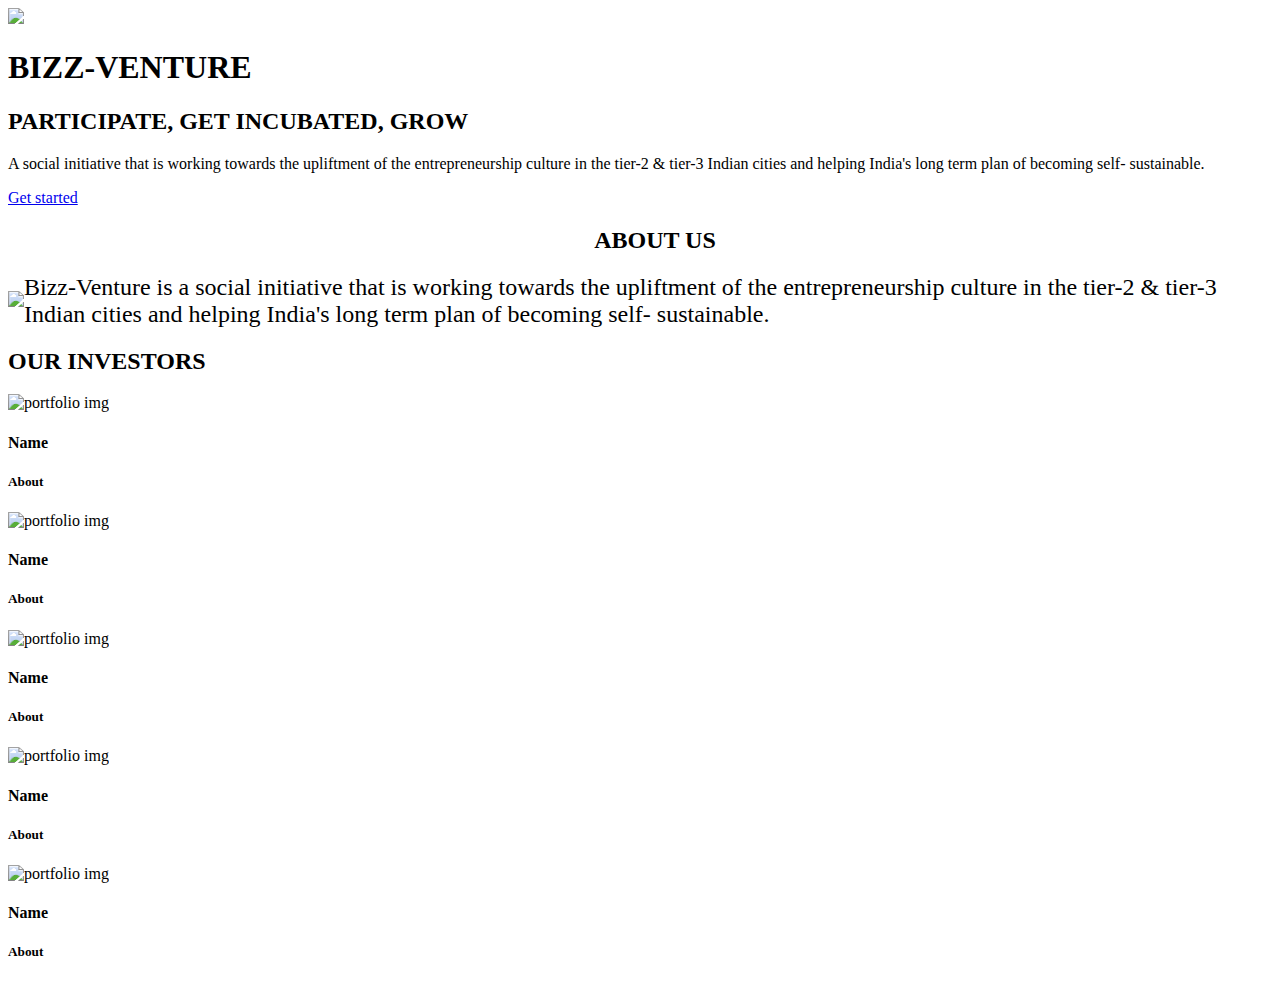
==== index.html @ ac2a4f0b "Partners" ====
<!DOCTYPE html>
<html lang="en">
	<head>
		<meta charset="utf-8">

		<title>Bizz-Venture Home</title>
		<meta name="keywords" content="">
		<meta name="description" content="">
        <meta name="author" content="templatemo">
        <!-- 
        Lavish HTML CSS Template
        https://templatemo.com/tm-458-lavish
        -->
        
		<meta http-equiv="X-UA-Compatible" content="IE=Edge">
		<meta http-equiv="Content-Type" content="text/html; charset=UTF-8" />
		<meta name="viewport" content="width=device-width, initial-scale=1">

		<!-- animate -->
		<link rel="stylesheet" href="css/animate.min.css">
		<!-- bootstrap -->
		<link rel="stylesheet" href="css/bootstrap.min.css">
		<!-- font-awesome -->
		<link rel="stylesheet" href="css/font-awesome.min.css">
		<!-- google font -->
		<link href='http://fonts.googleapis.com/css?family=Raleway:400,300,700,800' rel='stylesheet' type='text/css'>
		<!-- fullpage -->
		<link rel="stylesheet" href="css/jquery.fullPage.css">
		<!-- custom -->
		<link rel="stylesheet" href="css/templatemo-style.css">

	</head>
	<body>

	<div id="fullpage">

		<!-- start home -->
		<div id="home" class="section">
			<div class="container">
				<div class="row">
					<div class="col-md-2"></div>
					<div class="col-md-8 wow fadeIn" data-wow-delay="0.9s">
						<img src="images/logo.png" height="300px" width="auto">
						<!-- <h3>Simple and Elegant</h3> -->
						<h1>BIZZ-VENTURE</h1>
						<h2 class="rotate">PARTICIPATE, GET INCUBATED, GROW</h2>
						<p >A social initiative that is working towards the upliftment of the entrepreneurship culture in the tier-2 & tier-3 Indian cities and helping India's long term plan of becoming self- sustainable.</p>
						<a href="#work" class="btn btn-default smoothScroll wow fadeInUp" data-wow-delay="1s">Get started</a>
					</div>
					<div class="col-md-2"></div>
				</div>
			</div>
		</div>
		<!-- end home -->

		<!-- start work -->
		<div id="work" class="section">
			<div class="container">
				<div class="row" style="margin: auto; display: flex; justify-content: center; width: 50%;">
					<div id="" class=" bulb_glow wow bounce" style="padding-top: 10px;">
						<i class="fa fa-lightbulb-o" aria-hidden="true"></i>
					</div>
					<div class="wow bounce " style="padding-left: 30px">
						<h2>ABOUT US</h2>
					</div>
                </div>  
                
                <div class="row h-100" style="display: flex; align-items: center;">
                	<div class="col-sm-12 my-auto">
                		<img src="images/about-us.png" style="width: 25em;">
                	</div>
                	<div class="col-sm-12 my-auto" style="font-size: 1.5em;">
                		Bizz-Venture is a social initiative that is working towards the upliftment of the entrepreneurship culture in the tier-2 & tier-3 Indian cities and helping India's long term plan of becoming self- sustainable.
                	</div>
                <!-- 
					<div class="col-md-4 col-xs-11 wow fadeInUp" data-wow-delay="0.6s">
						<div class="media">
							<div class="media-object media-left">
								<i class="fa fa-laptop"></i>
							</div>
							<div class="media-body">
								<h3 class="media-heading">Responsive Mobile</h3>
								<p>Lavish CSS Template is designed by templatemo. Download, edit and use this layout.</p>
							</div>
						</div>
					</div>
                    
				 --></div>
			</div>
		</div>
		<!-- end work -->
		<!-- start about -->
		<!-- <div id="about" class="section">
			<div class="container">
				<div class="row">
					<div class="col-md-6 col-xs-11 wow fadeInLeft" data-wow-delay="0.9s">
						<h2>ABOUT LAVISH</h2>
						<h4>DESIGNER &AMP; DEVELOPER</h4>
						<p>Lorem ipsum dolor sit amet, consectetuer adipiscing elit, sed diam nonummy nibh euismod tincidunt ut laoreet. Dolore magna aliquam erat volutpat.</p>
						<p>Dolore magna aliquam erat volutpat. Lorem ipsum dolor sit amet, consectetuer adipiscing elit, sed diam nonummy nibh euismod tincidunt ut laoreet.</p>
					</div>
					<div class="col-md-6 col-xs-11 wow fadeInRight" data-wow-delay="0.9s">
						<span class="text-top">Web Design <small>95%</small></span>
							<div class="progress">
								<div class="progress-bar progress-bar-danger" role="progressbar" aria-valuenow="60" aria-valuemin="0" aria-valuemax="100" style="width: 95%;"></div>
							</div>
						<span>Mobile Apps <small>80%</small></span>
							<div class="progress">
								<div class="progress-bar progress-bar-danger" role="progressbar" aria-valuenow="80" aria-valuemin="0" aria-valuemax="100" style="width: 80%;"></div>
							</div>
						<span>SEO Stuffs <small>70%</small></span>
							<div class="progress">
								<div class="progress-bar progress-bar-danger" role="progressbar" aria-valuenow="60" aria-valuemin="0" aria-valuemax="100" style="width: 70%;"></div>
							</div>
						<span>HTLM5 &AMP; CSS3 <small>90%</small></span>
							<div class="progress">
								<div class="progress-bar progress-bar-danger" role="progressbar" aria-valuenow="60" aria-valuemin="0" aria-valuemax="100" style="width: 90%;"></div>
							</div>
					</div>
				</div>
			</div>
		</div> -->
		<!-- end about -->

		<!-- start portfolio -->
		<div id="portfolio" class="section">
		<div class="container">
			<div class="row">
				<div class="col-md-12">
					<h2 class="wow bounce">OUR INVESTORS</h2>
				</div>
				<div class="col-md-4 col-xs-6 wow fadeIn" data-wow-delay="0.6s">
					<div class="portfolio-thumb">
						<img src="images/portfolio-img1.jpg" class="img-responsive" alt="portfolio img">
							<div class="portfolio-overlay">
								<h4>Name</h4>
								<h5>About</h5>
							</div>
					</div>
				</div>
				<div class="col-md-4 col-xs-6 wow fadeIn" data-wow-delay="0.6s">
					<div class="portfolio-thumb">
						<img src="images/portfolio-img2.jpg" class="img-responsive" alt="portfolio img">
							<div class="portfolio-overlay">
								<h4>Name</h4>
								<h5>About</h5>
							</div>
					</div>
				</div>
				<div class="col-md-4 col-xs-6 wow fadeIn" data-wow-delay="0.6s">
					<div class="portfolio-thumb">
						<img src="images/portfolio-img3.jpg" class="img-responsive" alt="portfolio img">
							<div class="portfolio-overlay">
								<h4>Name</h4>
								<h5>About</h5>
							</div>
					</div>
				</div>
				<div class="col-md-6 col-xs-6 wow fadeIn" data-wow-delay="0.6s">
					<div class="portfolio-thumb">
						<img src="images/portfolio-img4.jpg" class="img-responsive" alt="portfolio img">
							<div class="portfolio-overlay">
								<h4>Name</h4>
								<h5>About</h5>
							</div>
					</div>
				</div>
				<div class="col-md-6 col-xs-6 wow fadeIn" data-wow-delay="0.6s">
					<div class="portfolio-thumb">
						<img src="images/portfolio-img5.jpg" class="img-responsive" alt="portfolio img">
							<div class="portfolio-overlay">
								<h4>Name</h4>
								<h5>About</h5>
							</div>
					</div>
				</div>
			</div>
		</div>
	</div>
	<!-- end portfolio -->

		<!-- start contact -->
		<!-- <div id="contact" class="section">
			<div class="container">
				<div class="row">
					<div class="col-lg-5 col-lg-offset-1 col-md-6 wow fadeInUp" data-wow-delay="0.6s">
						<address>
							<p class="contact-title">CONTACT ME</p>
							<p><i class="fa fa-phone"></i> 090-080-0760</p>
							<p><i class="fa fa-envelope-o"></i> info@company.com</p>
							<p><i class="fa fa-map-marker"></i> 120 Old Walking Street, GL 16060</p>
						</address>
					</div>
					<div class="col-lg-6 col-md-6 col-xs-10 wow fadeInUp" data-wow-delay="0.6s">
						<form role="form" method="post" action="#">
							<input name="name" type="text" class="form-control" id="name" placeholder="Your Name">
							<input name="email" type="email" class="form-control" id="email" placeholder="Your Email">
							<textarea name="message" rows="5" class="form-control" id="message" placeholder="Your Message"></textarea>
							<input name="send" type="submit" class="form-control" id="send" value="SEND ME">
						</form>
					</div>
					<div class="col-md-1 col-sm-1"></div>
				</div>
			</div>
		</div> -->
		<!-- end contact -->

		<!-- start footer -->
		<!-- <footer>
			<div class="container">
				<div class="row">
					<div class="col-md-12 wow fadeIn" data-wow-delay="0.9s">
						<p>Copyright &copy; 2018 Lavish Personal Profile 
                        
                        . Designed by <a rel="nofollow noopener" href="https://templatemo.com">templatemo</a></p>
						<hr>
						<ul class="social-icon">
							<li><a href="#" class="fa fa-facebook"></a></li>
							<li><a href="#" class="fa fa-twitter"></a></li>
							<li><a href="#" class="fa fa-instagram"></a></li>
						</ul>
					</div>
				</div>
			</div>
		</footer> -->
		<!-- end footer -->

	</div>

		<!-- jQuery -->
		<script src="js/jquery.js"></script>
		<!-- bootstrap -->
		<script src="js/bootstrap.min.js"></script>
		<!-- fullpage -->
		<script src="js/jquery.fullPage.js"></script>
		<!-- smoothScroll -->
		<script src="js/smoothscroll.js"></script>
		<!-- wow -->
		<script src="js/wow.min.js"></script>
		<!-- text rotater -->
		<script src="js/jquery.simple-text-rotator.js"></script>
		<!-- custom -->
		<script src="js/custom.js"></script>

	</body>
</html>
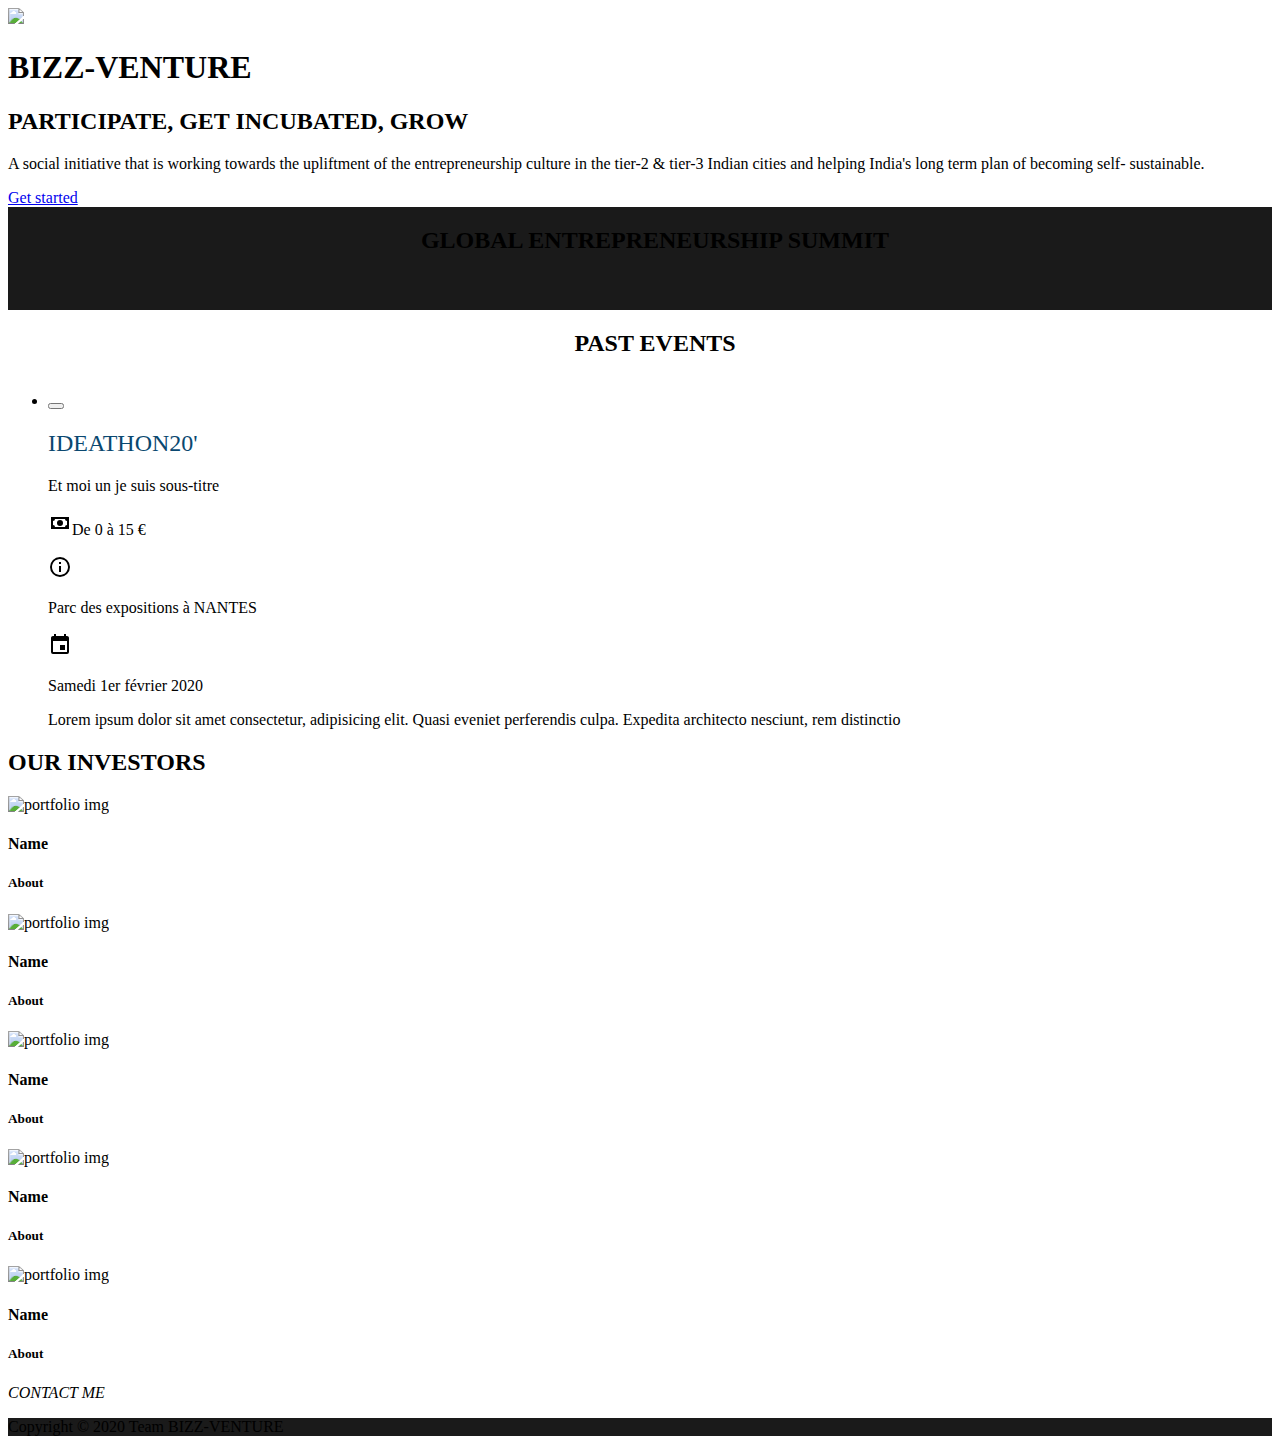
==== commit b50169ff: "Update index.html" ====
--- a/index.html
+++ b/index.html
@@ -16,19 +16,20 @@
 		<meta http-equiv="Content-Type" content="text/html; charset=UTF-8" />
 		<meta name="viewport" content="width=device-width, initial-scale=1">
 
+		<link rel="stylesheet" href="css/current_event.css">
 		<!-- animate -->
 		<link rel="stylesheet" href="css/animate.min.css">
 		<!-- bootstrap -->
 		<link rel="stylesheet" href="css/bootstrap.min.css">
 		<!-- font-awesome -->
 		<link rel="stylesheet" href="css/font-awesome.min.css">
+		<link rel="stylesheet" href="css/card_style.css">
 		<!-- google font -->
 		<link href='http://fonts.googleapis.com/css?family=Raleway:400,300,700,800' rel='stylesheet' type='text/css'>
 		<!-- fullpage -->
 		<link rel="stylesheet" href="css/jquery.fullPage.css">
 		<!-- custom -->
 		<link rel="stylesheet" href="css/templatemo-style.css">
-
 	</head>
 	<body>
 
@@ -51,41 +52,92 @@
 				</div>
 			</div>
 		</div>
+
 		<!-- end home -->
 
 		<!-- start work -->
-		<div id="work" class="section">
+		<div id="contact" class="section" style="background: #1a1a1a ">
+			<div class="container ges_card" >
+				<div class="row" style="margin: auto; display: flex; justify-content: center; width: 60%;">
+					<div class="wow fadeInDown " style="padding-left: 30px">
+						<h2 font>GLOBAL ENTREPRENEURSHIP SUMMIT</h2>
+					</div>
+                </div>
+                <br>
+                <br>
+				<div class="row">
+					<!-- <div class="col-lg-5 col-lg-offset-1 col-md-6 wow fadeInLeft" data-wow-delay="0.6s">
+						<address>
+							<p class="contact-title">CONTACT ME</p>
+							<p><i class="fa fa-phone"></i> 090-080-0760</p>
+							<p><i class="fa fa-envelope-o"></i> info@company.com</p>
+							<p><i class="fa fa-map-marker"></i> 120 Old Walking Street, GL 16060</p>
+						</address>
+					</div> -->
+					<!-- <div class="col-lg-6 col-md-6 col-xs-10 wow fadeInRight" data-wow-delay="0.6s">
+						<form role="form" method="post" action="#">
+							<input name="name" type="text" class="form-control" id="name" placeholder="Your Name">
+							<input name="email" type="email" class="form-control" id="email" placeholder="Your Email">
+							<textarea name="message" rows="5" class="form-control" id="message" placeholder="Your Message"></textarea>
+							<input name="send" type="submit" class="form-control" id="send" value="SEND ME">
+						</form>
+					</div> -->
+					<div class="col-md-1 col-sm-1"></div>
+				</div>
+			</div>
+		</div>
+
+
+		<div id="work" class="section" style="background: none;">
 			<div class="container">
 				<div class="row" style="margin: auto; display: flex; justify-content: center; width: 50%;">
-					<div id="" class=" bulb_glow wow bounce" style="padding-top: 10px;">
-						<i class="fa fa-lightbulb-o" aria-hidden="true"></i>
-					</div>
 					<div class="wow bounce " style="padding-left: 30px">
-						<h2>ABOUT US</h2>
-					</div>
-                </div>  
+						<h2>PAST EVENTS</h2>
+					</div>
+                </div>
+				<ul class="card">
+			  <li class="booking-card" style="background-image: url(images/Ideathon1.jpeg)">
+			    <div class="book-container">
+			      <div class="content">
+			        <button class="btn"></button>
+			      </div>
+			    </div>
+			    <div class="informations-container">
+			      <h2 class="title" style="color: #0a4870; font-weight: 500;">IDEATHON20'</h2>
+			      <p class="sub-title">Et moi un je suis sous-titre</p>
+			      <p class="price"><svg class="icon" style="width:24px;height:24px" viewBox="0 0 24 24">
+			    <path fill="currentColor" d="M3,6H21V18H3V6M12,9A3,3 0 0,1 15,12A3,3 0 0,1 12,15A3,3 0 0,1 9,12A3,3 0 0,1 12,9M7,8A2,2 0 0,1 5,10V14A2,2 0 0,1 7,16H17A2,2 0 0,1 19,14V10A2,2 0 0,1 17,8H7Z" />
+			</svg>De 0 à 15 €</p>
+			      <div class="more-information">
+			        <div class="info-and-date-container">
+			          <div class="box info">
+			            <svg class="icon" style="width:24px;height:24px" viewBox="0 0 24 24">
+			      <path fill="currentColor" d="M11,9H13V7H11M12,20C7.59,20 4,16.41 4,12C4,7.59 7.59,4 12,4C16.41,4 20,7.59 20,12C20,16.41 16.41,20 12,20M12,2A10,10 0 0,0 2,12A10,10 0 0,0 12,22A10,10 0 0,0 22,12A10,10 0 0,0 12,2M11,17H13V11H11V17Z" />
+			  </svg>
+			            <p>Parc des expositions à NANTES</p>
+			          </div>
+			          <div class="box date">
+			            <svg class="icon" style="width:24px;height:24px" viewBox="0 0 24 24">
+			      <path fill="currentColor" d="M19,19H5V8H19M16,1V3H8V1H6V3H5C3.89,3 3,3.89 3,5V19A2,2 0 0,0 5,21H19A2,2 0 0,0 21,19V5C21,3.89 20.1,3 19,3H18V1M17,12H12V17H17V12Z" />
+			  </svg>
+			            <p>Samedi 1er février 2020</p>
+			          </div>
+			        </div>
+			        <p class="disclaimer">Lorem ipsum dolor sit amet consectetur, adipisicing elit. Quasi eveniet perferendis culpa. Expedita architecto nesciunt, rem distinctio</p>
+			        </div>
+			    </div>
+			  </li>
+		</ul>
+				  
                 
-                <div class="row h-100" style="display: flex; align-items: center;">
+                <!-- <div class="row h-100" style="display: flex; align-items: center;">
+                	<div class="col-sm-12 my-auto" style="font-size: 1.5em;">
+						The Ideathon is one of a kind business competition where one can participate individually or in a team of 1-5 members. 
+                	</div>
                 	<div class="col-sm-12 my-auto">
-                		<img src="images/about-us.png" style="width: 25em;">
-                	</div>
-                	<div class="col-sm-12 my-auto" style="font-size: 1.5em;">
-                		Bizz-Venture is a social initiative that is working towards the upliftment of the entrepreneurship culture in the tier-2 & tier-3 Indian cities and helping India's long term plan of becoming self- sustainable.
-                	</div>
-                <!-- 
-					<div class="col-md-4 col-xs-11 wow fadeInUp" data-wow-delay="0.6s">
-						<div class="media">
-							<div class="media-object media-left">
-								<i class="fa fa-laptop"></i>
-							</div>
-							<div class="media-body">
-								<h3 class="media-heading">Responsive Mobile</h3>
-								<p>Lavish CSS Template is designed by templatemo. Download, edit and use this layout.</p>
-							</div>
-						</div>
-					</div>
-                    
-				 --></div>
+                		<img src="images/ideathon20.png" style="width: 25em;">
+                	</div>                    
+				</div> -->
 			</div>
 		</div>
 		<!-- end work -->
@@ -180,53 +232,53 @@
 	<!-- end portfolio -->
 
 		<!-- start contact -->
-		<!-- <div id="contact" class="section">
+		<div id="contact" class="section">
 			<div class="container">
 				<div class="row">
 					<div class="col-lg-5 col-lg-offset-1 col-md-6 wow fadeInUp" data-wow-delay="0.6s">
 						<address>
 							<p class="contact-title">CONTACT ME</p>
-							<p><i class="fa fa-phone"></i> 090-080-0760</p>
-							<p><i class="fa fa-envelope-o"></i> info@company.com</p>
-							<p><i class="fa fa-map-marker"></i> 120 Old Walking Street, GL 16060</p>
+							<p><i class="fa fa-phone"></i></p>
+							<p><i class="fa fa-envelope-o"></i></p>
+							<p><i class="fa fa-map-marker"></i></p>
 						</address>
 					</div>
 					<div class="col-lg-6 col-md-6 col-xs-10 wow fadeInUp" data-wow-delay="0.6s">
-						<form role="form" method="post" action="#">
+						<!-- <form role="form" method="post" action="#">
 							<input name="name" type="text" class="form-control" id="name" placeholder="Your Name">
 							<input name="email" type="email" class="form-control" id="email" placeholder="Your Email">
 							<textarea name="message" rows="5" class="form-control" id="message" placeholder="Your Message"></textarea>
 							<input name="send" type="submit" class="form-control" id="send" value="SEND ME">
-						</form>
+						</form> -->
 					</div>
 					<div class="col-md-1 col-sm-1"></div>
 				</div>
 			</div>
-		</div> -->
+		</div>
 		<!-- end contact -->
 
 		<!-- start footer -->
-		<!-- <footer>
+		<footer  style="background: #1a1a1a;">
 			<div class="container">
 				<div class="row">
 					<div class="col-md-12 wow fadeIn" data-wow-delay="0.9s">
-						<p>Copyright &copy; 2018 Lavish Personal Profile 
+						<p>Copyright &copy; 2020 Team BIZZ-VENTURE 
                         
-                        . Designed by <a rel="nofollow noopener" href="https://templatemo.com">templatemo</a></p>
-						<hr>
-						<ul class="social-icon">
+                        <!-- . Designed by <a rel="nofollow noopener" href="https://templatemo.com">templatemo</a></p> -->
+						<!-- <hr> -->
+						<!-- <ul class="social-icon">
 							<li><a href="#" class="fa fa-facebook"></a></li>
 							<li><a href="#" class="fa fa-twitter"></a></li>
 							<li><a href="#" class="fa fa-instagram"></a></li>
-						</ul>
-					</div>
-				</div>
-			</div>
-		</footer> -->
+						</ul> -->
+					</div>
+				</div>
+			</div>
+		</footer>
 		<!-- end footer -->
 
 	</div>
-
+		<script src="js/current_event.js"></script>
 		<!-- jQuery -->
 		<script src="js/jquery.js"></script>
 		<!-- bootstrap -->
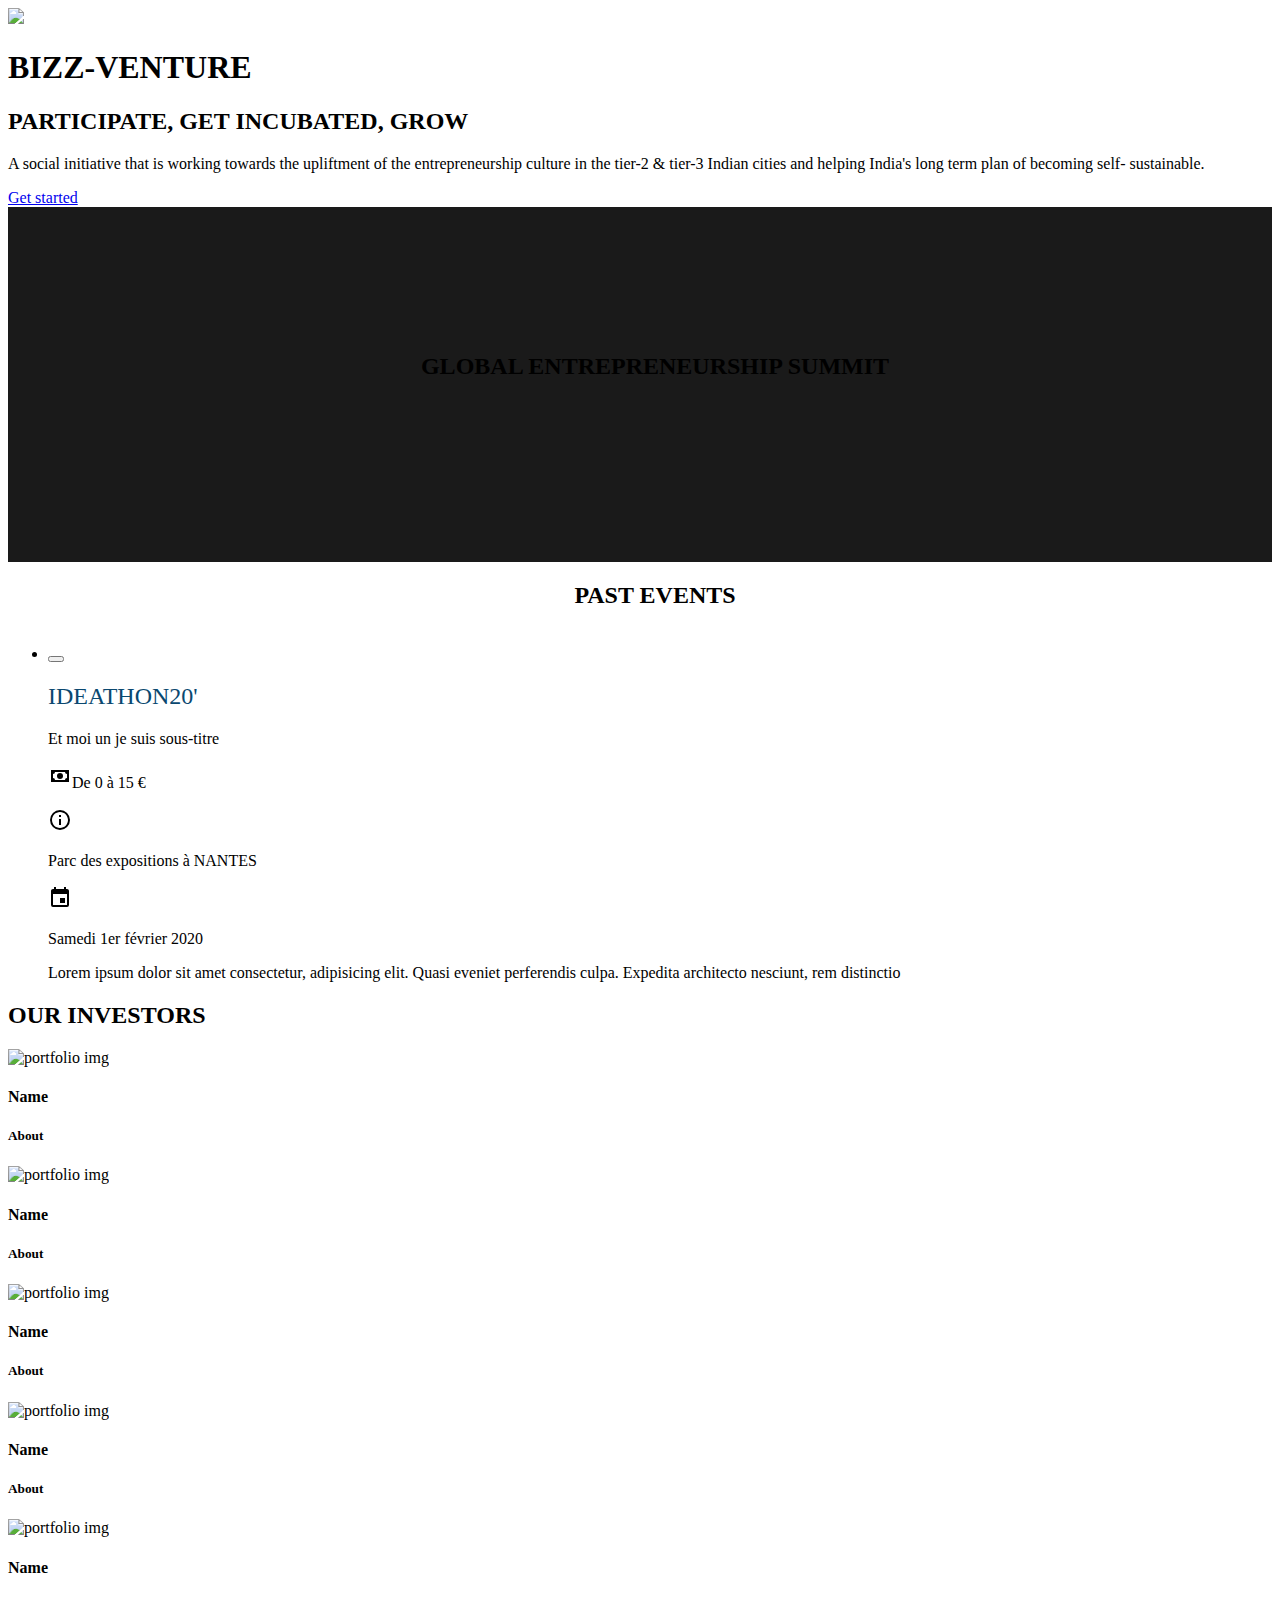
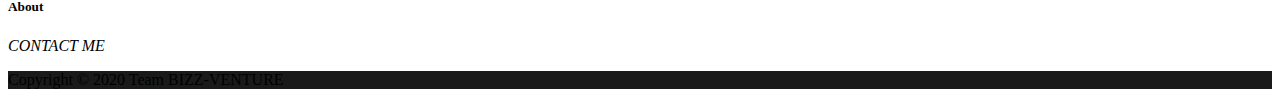
==== commit b4241d9b: "Update index.html" ====
--- a/index.html
+++ b/index.html
@@ -30,6 +30,14 @@
 		<link rel="stylesheet" href="css/jquery.fullPage.css">
 		<!-- custom -->
 		<link rel="stylesheet" href="css/templatemo-style.css">
+	<style type="text/css">
+		@media only screen and (max-width: 652px) {
+			body{
+				width: fit-content;
+			}
+		}
+	</style>
+
 	</head>
 	<body>
 
@@ -41,12 +49,12 @@
 				<div class="row">
 					<div class="col-md-2"></div>
 					<div class="col-md-8 wow fadeIn" data-wow-delay="0.9s">
-						<img src="images/logo.png" height="300px" width="auto">
+						<img src="images/logo.png" height="auto" width="250px">
 						<!-- <h3>Simple and Elegant</h3> -->
 						<h1>BIZZ-VENTURE</h1>
 						<h2 class="rotate">PARTICIPATE, GET INCUBATED, GROW</h2>
 						<p >A social initiative that is working towards the upliftment of the entrepreneurship culture in the tier-2 & tier-3 Indian cities and helping India's long term plan of becoming self- sustainable.</p>
-						<a href="#work" class="btn btn-default smoothScroll wow fadeInUp" data-wow-delay="1s">Get started</a>
+						<a href="#contact" class="btn btn-default smoothScroll wow fadeInUp" data-wow-delay="1s">Get started</a>
 					</div>
 					<div class="col-md-2"></div>
 				</div>
@@ -56,8 +64,10 @@
 		<!-- end home -->
 
 		<!-- start work -->
-		<div id="contact" class="section" style="background: #1a1a1a ">
-			<div class="container ges_card" >
+		<div id="contact" class="section" style="background: #1a1a1a; padding: 10%;">
+			<div style=>
+			</div>
+			<div class="container ges_card" style="align-content: center;">
 				<div class="row" style="margin: auto; display: flex; justify-content: center; width: 60%;">
 					<div class="wow fadeInDown " style="padding-left: 30px">
 						<h2 font>GLOBAL ENTREPRENEURSHIP SUMMIT</h2>
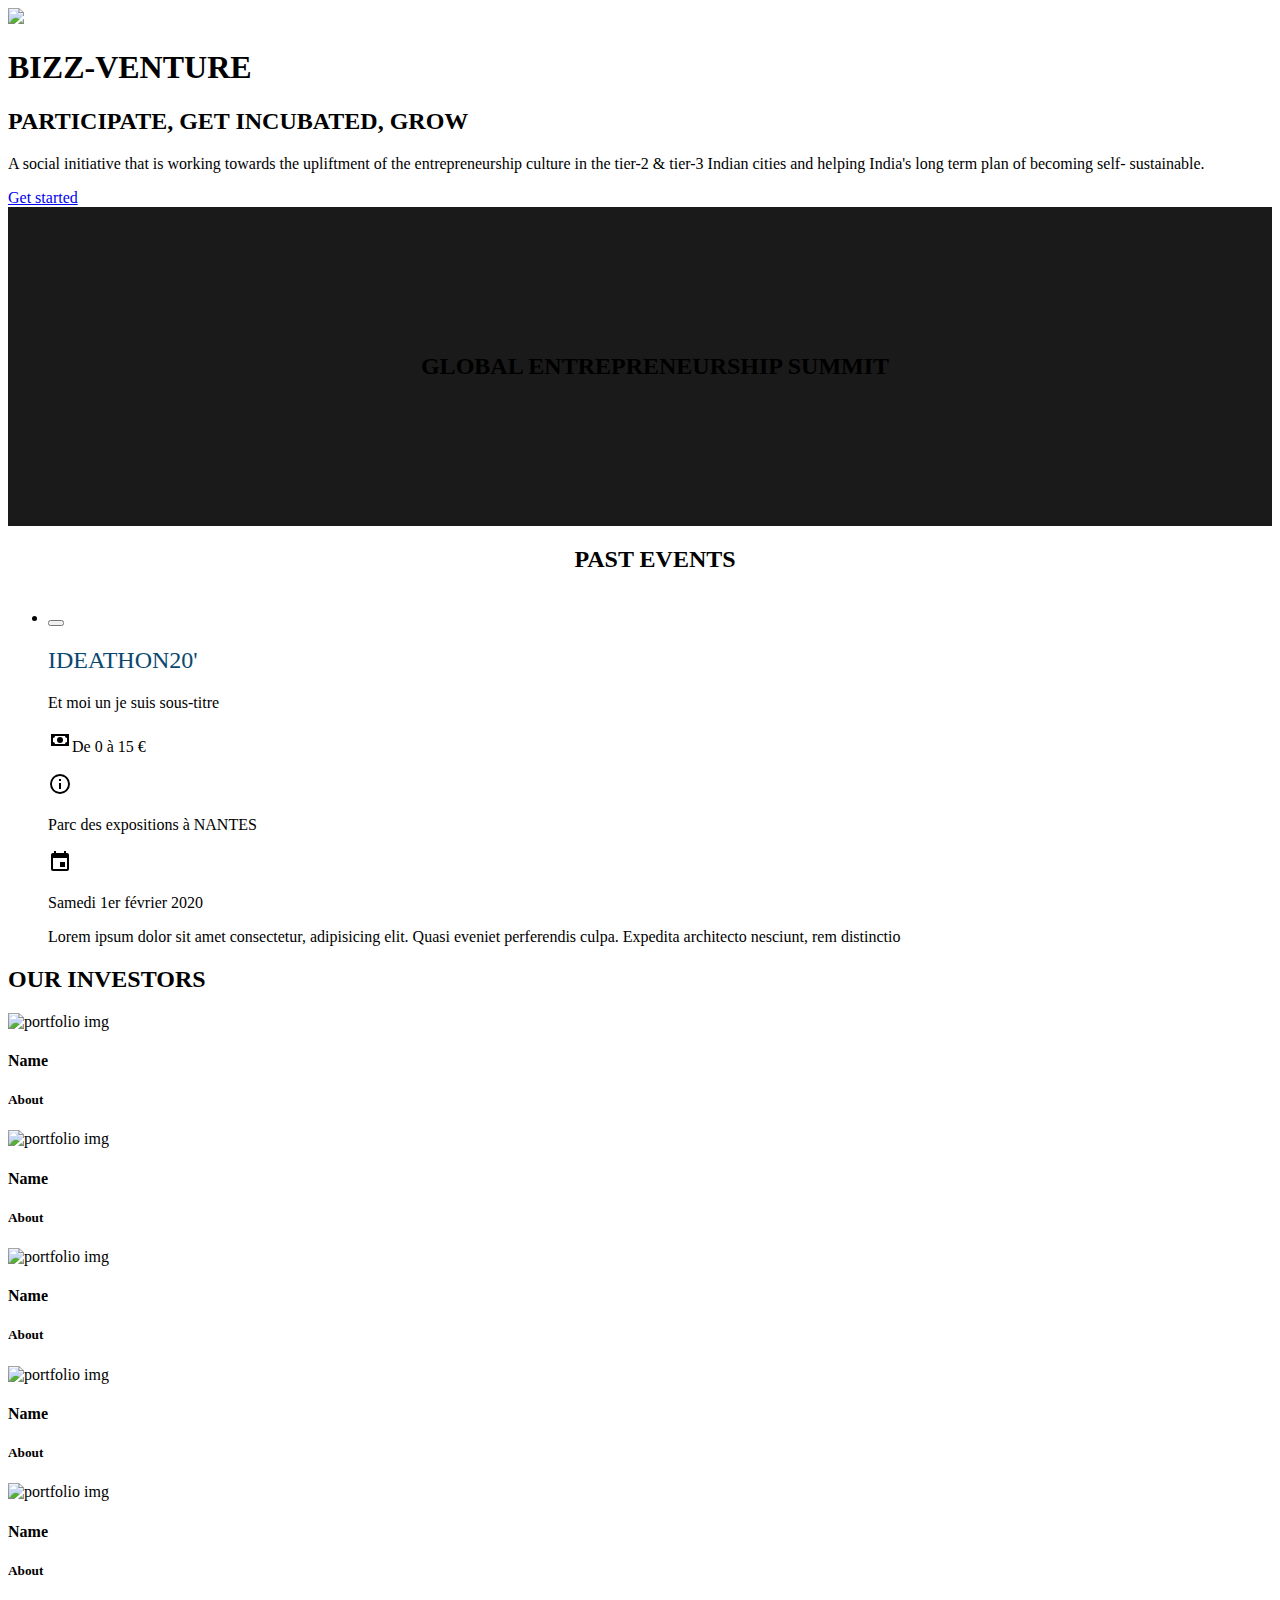
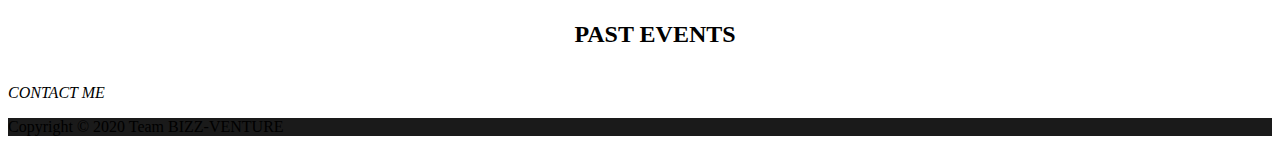
==== commit 45fb9494: "Merge pull request #2 from tanya1810/entrepreneurship-card" ====
--- a/index.html
+++ b/index.html
@@ -16,6 +16,7 @@
 		<meta http-equiv="Content-Type" content="text/html; charset=UTF-8" />
 		<meta name="viewport" content="width=device-width, initial-scale=1">
 
+		<link rel="stylesheet" href="css/Page-1.css">
 		<link rel="stylesheet" href="css/current_event.css">
 		<!-- animate -->
 		<link rel="stylesheet" href="css/animate.min.css">
@@ -67,7 +68,7 @@
 		<div id="contact" class="section" style="background: #1a1a1a; padding: 10%;">
 			<div style=>
 			</div>
-			<div class="container ges_card" style="align-content: center;">
+			<div class="container ges_card" style="display: flex; align-items: center; justify-content: center;">
 				<div class="row" style="margin: auto; display: flex; justify-content: center; width: 60%;">
 					<div class="wow fadeInDown " style="padding-left: 30px">
 						<h2 font>GLOBAL ENTREPRENEURSHIP SUMMIT</h2>
@@ -240,7 +241,17 @@
 		</div>
 	</div>
 	<!-- end portfolio -->
-
+	<!-- start mentors -->
+	<div id="mentors" class="section">
+			<div class="container">
+				<div class="row" style="margin: auto; display: flex; justify-content: center; width: 50%;">
+					<div class="wow bounce " style="padding-left: 30px">
+						<h2>PAST EVENTS</h2>
+					</div>
+                </div>					
+			</div>
+		</div>
+	<!-- end mentors -->
 		<!-- start contact -->
 		<div id="contact" class="section">
 			<div class="container">
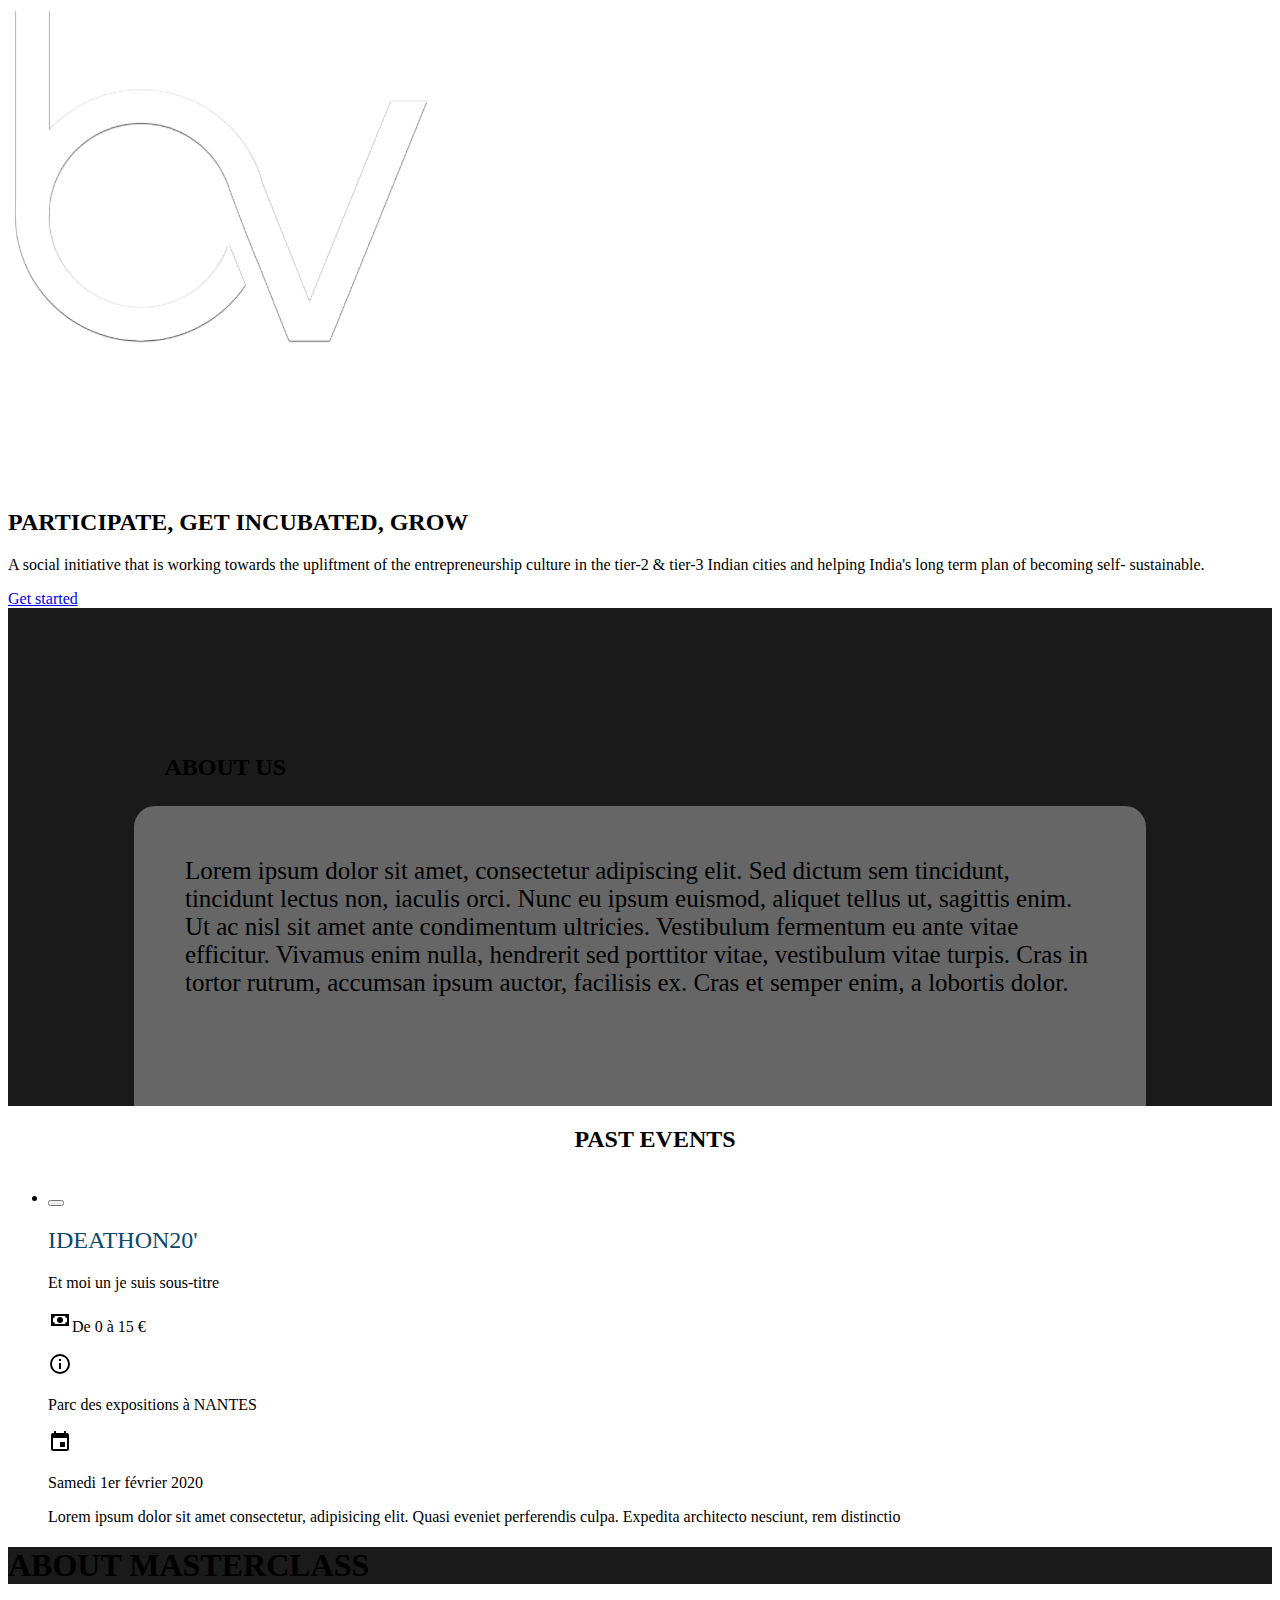
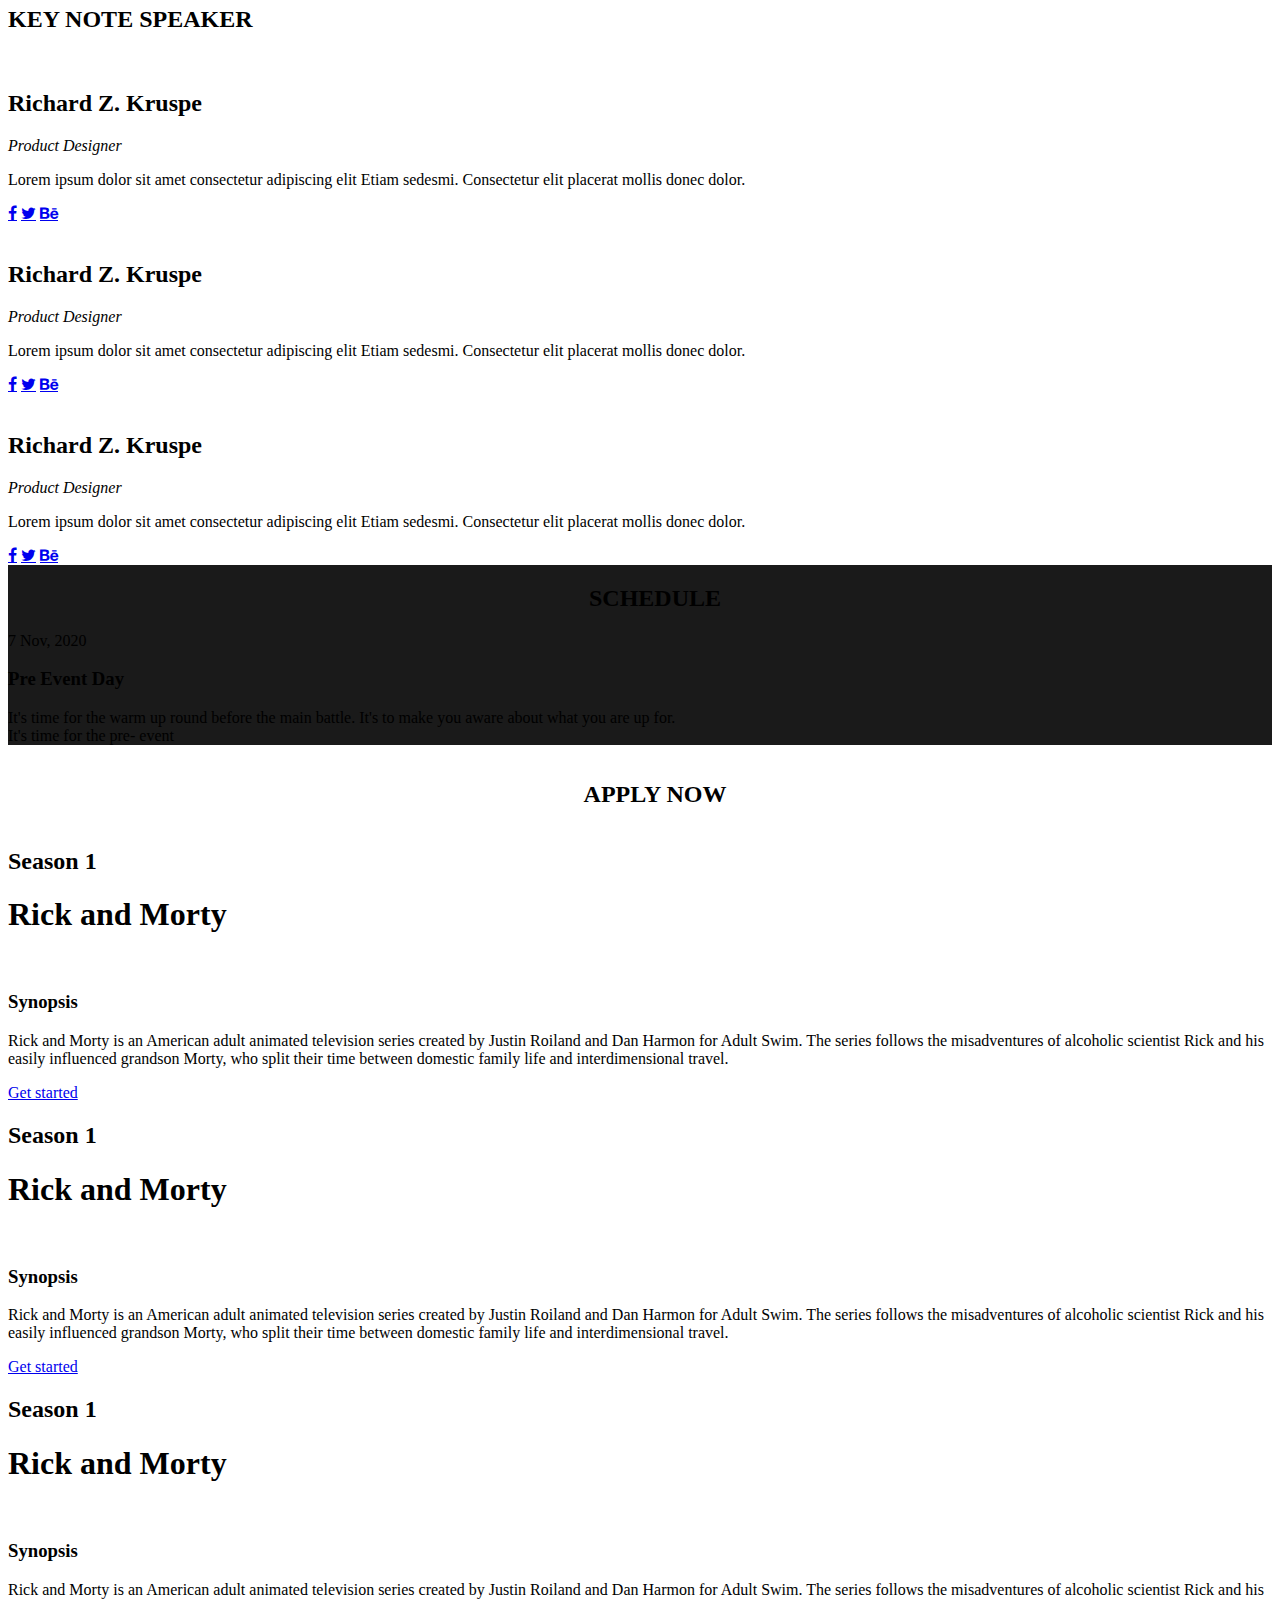
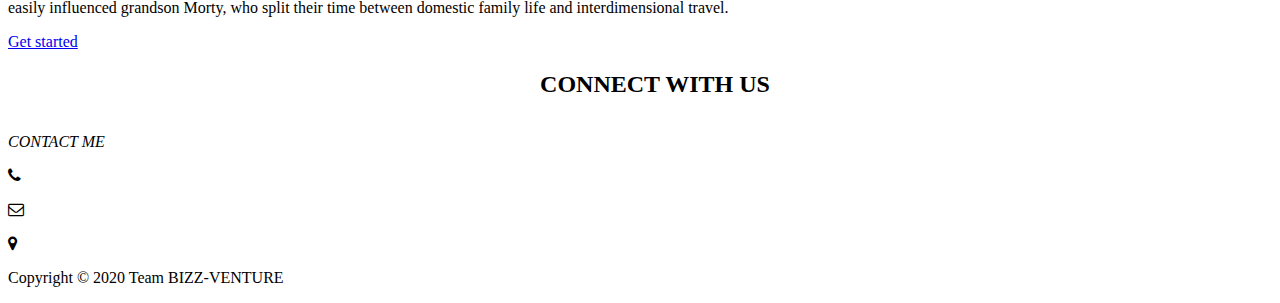
==== commit f63131e0: "Logo Update" ====
--- a/index.html
+++ b/index.html
@@ -16,6 +16,8 @@
 		<meta http-equiv="Content-Type" content="text/html; charset=UTF-8" />
 		<meta name="viewport" content="width=device-width, initial-scale=1">
 
+		<link rel="stylesheet" href="https://maxcdn.bootstrapcdn.com/font-awesome/4.4.0/css/font-awesome.min.css"><link rel="stylesheet" href="https://cdnjs.cloudflare.com/ajax/libs/normalize/5.0.0/normalize.min.css">
+		<link rel="stylesheet" href="css/team.css">
 		<link rel="stylesheet" href="css/Page-1.css">
 		<link rel="stylesheet" href="css/current_event.css">
 		<!-- animate -->
@@ -25,6 +27,8 @@
 		<!-- font-awesome -->
 		<link rel="stylesheet" href="css/font-awesome.min.css">
 		<link rel="stylesheet" href="css/card_style.css">
+		<link rel="stylesheet" href="css/style.css">
+		<link rel="stylesheet" href="css/part-card.css">
 		<!-- google font -->
 		<link href='http://fonts.googleapis.com/css?family=Raleway:400,300,700,800' rel='stylesheet' type='text/css'>
 		<!-- fullpage -->
@@ -37,6 +41,13 @@
 				width: fit-content;
 			}
 		}
+	#logo{
+		width: 430px !important;
+		height: auto;
+		margin-left: auto;
+		margin-right: auto;
+		padding-bottom: 50px;
+	}
 	</style>
 
 	</head>
@@ -50,9 +61,9 @@
 				<div class="row">
 					<div class="col-md-2"></div>
 					<div class="col-md-8 wow fadeIn" data-wow-delay="0.9s">
-						<img src="images/logo.png" height="auto" width="250px">
+						<img src="images/logo.png" id="logo">
 						<!-- <h3>Simple and Elegant</h3> -->
-						<h1>BIZZ-VENTURE</h1>
+						<!-- <h1>BIZZ-VENTURE</h1> -->
 						<h2 class="rotate">PARTICIPATE, GET INCUBATED, GROW</h2>
 						<p >A social initiative that is working towards the upliftment of the entrepreneurship culture in the tier-2 & tier-3 Indian cities and helping India's long term plan of becoming self- sustainable.</p>
 						<a href="#contact" class="btn btn-default smoothScroll wow fadeInUp" data-wow-delay="1s">Get started</a>
@@ -65,7 +76,22 @@
 		<!-- end home -->
 
 		<!-- start work -->
-		<div id="contact" class="section" style="background: #1a1a1a; padding: 10%;">
+		<div id="contact" class="section" style="background: #1a1a1a; padding: 10%; padding-bottom: 0px;">
+			<div class="bg-dark me-md-3 pt-3 px-3 pt-md-5 px-md-5 text-center text-white overflow-hidden">
+			<div>
+				<h2 class="wow bounce " style="padding-left: 30px">
+					ABOUT US
+				</h2>
+			</div>
+			<div class="d-md-flex flex-md-equal w-100 my-md-3 ps-md-3" >
+				<div class="bg-light shadow-sm mx-auto" style="background-color: #666666; width: 100%; height: 300px; border-radius: 21px 21px 0 0;">
+				<p style="align-content: center; align-items: center; padding: 5%; font-size: 25px;">
+					Lorem ipsum dolor sit amet, consectetur adipiscing elit. Sed dictum sem tincidunt, tincidunt lectus non, iaculis orci. Nunc eu ipsum euismod, aliquet tellus ut, sagittis enim. Ut ac nisl sit amet ante condimentum ultricies. Vestibulum fermentum eu ante vitae efficitur. Vivamus enim nulla, hendrerit sed porttitor vitae, vestibulum vitae turpis. Cras in tortor rutrum, accumsan ipsum auctor, facilisis ex. Cras et semper enim, a lobortis dolor.
+				</p>
+				</div>
+			</div>
+		</div>
+		<!-- 
 			<div style=>
 			</div>
 			<div class="container ges_card" style="display: flex; align-items: center; justify-content: center;">
@@ -77,26 +103,26 @@
                 <br>
                 <br>
 				<div class="row">
-					<!-- <div class="col-lg-5 col-lg-offset-1 col-md-6 wow fadeInLeft" data-wow-delay="0.6s">
-						<address>
-							<p class="contact-title">CONTACT ME</p>
-							<p><i class="fa fa-phone"></i> 090-080-0760</p>
-							<p><i class="fa fa-envelope-o"></i> info@company.com</p>
-							<p><i class="fa fa-map-marker"></i> 120 Old Walking Street, GL 16060</p>
-						</address>
-					</div> -->
-					<!-- <div class="col-lg-6 col-md-6 col-xs-10 wow fadeInRight" data-wow-delay="0.6s">
-						<form role="form" method="post" action="#">
-							<input name="name" type="text" class="form-control" id="name" placeholder="Your Name">
-							<input name="email" type="email" class="form-control" id="email" placeholder="Your Email">
-							<textarea name="message" rows="5" class="form-control" id="message" placeholder="Your Message"></textarea>
-							<input name="send" type="submit" class="form-control" id="send" value="SEND ME">
-						</form>
-					</div> -->
+						<div class="col-lg-5 col-lg-offset-1 col-md-6 wow fadeInLeft" data-wow-delay="0.6s">
+							<address>
+								<p class="contact-title">CONTACT ME</p>
+								<p><i class="fa fa-phone"></i> 090-080-0760</p>
+								<p><i class="fa fa-envelope-o"></i> info@company.com</p>
+								<p><i class="fa fa-map-marker"></i> 120 Old Walking Street, GL 16060</p>
+							</address>
+						</div>
+						<div class="col-lg-6 col-md-6 col-xs-10 wow fadeInRight" data-wow-delay="0.6s">
+							<form role="form" method="post" action="#">
+								<input name="name" type="text" class="form-control" id="name" placeholder="Your Name">
+								<input name="email" type="email" class="form-control" id="email" placeholder="Your Email">
+								<textarea name="message" rows="5" class="form-control" id="message" placeholder="Your Message"></textarea>
+								<input name="send" type="submit" class="form-control" id="send" value="SEND ME">
+							</form>
+						</div>
 					<div class="col-md-1 col-sm-1"></div>
 				</div>
 			</div>
-		</div>
+		 --></div>
 
 
 		<div id="work" class="section" style="background: none;">
@@ -153,9 +179,10 @@
 		</div>
 		<!-- end work -->
 		<!-- start about -->
-		<!-- <div id="about" class="section">
-			<div class="container">
-				<div class="row">
+		<div id="about" class="section" style="background-color: #1a1a1a">
+			<div class="container">
+				<h1>ABOUT MASTERCLASS</h1>
+				<!-- <div class="row">
 					<div class="col-md-6 col-xs-11 wow fadeInLeft" data-wow-delay="0.9s">
 						<h2>ABOUT LAVISH</h2>
 						<h4>DESIGNER &AMP; DEVELOPER</h4>
@@ -180,19 +207,53 @@
 								<div class="progress-bar progress-bar-danger" role="progressbar" aria-valuenow="60" aria-valuemin="0" aria-valuemax="100" style="width: 90%;"></div>
 							</div>
 					</div>
-				</div>
-			</div>
-		</div> -->
+				</div> -->
+			</div>
+		</div>
 		<!-- end about -->
 
 		<!-- start portfolio -->
-		<div id="portfolio" class="section">
+		<div id="portfolio" class="section" style="background: none;">
 		<div class="container">
 			<div class="row">
 				<div class="col-md-12">
-					<h2 class="wow bounce">OUR INVESTORS</h2>
-				</div>
-				<div class="col-md-4 col-xs-6 wow fadeIn" data-wow-delay="0.6s">
+					<h2 class="wow bounce">KEY NOTE SPEAKER</h2>
+				</div>
+				<div class="team_card">
+				  <img src="http://www.lift-financial.com/perch/resources/team/marktueart-1-w800.jpg" alt="" />
+				  <div class="data">
+				    <h2>Richard Z. Kruspe</h2>
+				    <i>Product Designer</i>
+				    <p>Lorem ipsum dolor sit amet consectetur adipiscing elit Etiam sedesmi. Consectetur elit placerat mollis donec dolor.</p>
+				    <a href="#" class="fa fa-facebook"></a>
+				    <a href="#" class="fa fa-twitter"></a>
+				    <a href="#" class="fa fa-behance"></a>
+				  </div>
+				</div>
+				<div class="team_card">
+				  <img src="http://www.lift-financial.com/perch/resources/team/marktueart-1-w800.jpg" alt="" />
+				  <div class="data">
+				    <h2>Richard Z. Kruspe</h2>
+				    <i>Product Designer</i>
+				    <p>Lorem ipsum dolor sit amet consectetur adipiscing elit Etiam sedesmi. Consectetur elit placerat mollis donec dolor.</p>
+				    <a href="#" class="fa fa-facebook"></a>
+				    <a href="#" class="fa fa-twitter"></a>
+				    <a href="#" class="fa fa-behance"></a>
+				  </div>
+				</div>
+				<div class="team_card">
+				  <img src="http://www.lift-financial.com/perch/resources/team/marktueart-1-w800.jpg" alt="" />
+				  <div class="data">
+				    <h2>Richard Z. Kruspe</h2>
+				    <i>Product Designer</i>
+				    <p>Lorem ipsum dolor sit amet consectetur adipiscing elit Etiam sedesmi. Consectetur elit placerat mollis donec dolor.</p>
+				    <a href="#" class="fa fa-facebook"></a>
+				    <a href="#" class="fa fa-twitter"></a>
+				    <a href="#" class="fa fa-behance"></a>
+				  </div>
+				</div>
+				
+				<!-- <div class="col-md-4 col-xs-6 wow fadeIn" data-wow-delay="0.6s">
 					<div class="portfolio-thumb">
 						<img src="images/portfolio-img1.jpg" class="img-responsive" alt="portfolio img">
 							<div class="portfolio-overlay">
@@ -200,8 +261,8 @@
 								<h5>About</h5>
 							</div>
 					</div>
-				</div>
-				<div class="col-md-4 col-xs-6 wow fadeIn" data-wow-delay="0.6s">
+				</div> -->
+				<!-- <div class="col-md-4 col-xs-6 wow fadeIn" data-wow-delay="0.6s">
 					<div class="portfolio-thumb">
 						<img src="images/portfolio-img2.jpg" class="img-responsive" alt="portfolio img">
 							<div class="portfolio-overlay">
@@ -209,8 +270,8 @@
 								<h5>About</h5>
 							</div>
 					</div>
-				</div>
-				<div class="col-md-4 col-xs-6 wow fadeIn" data-wow-delay="0.6s">
+				</div> -->
+				<!-- <div class="col-md-4 col-xs-6 wow fadeIn" data-wow-delay="0.6s">
 					<div class="portfolio-thumb">
 						<img src="images/portfolio-img3.jpg" class="img-responsive" alt="portfolio img">
 							<div class="portfolio-overlay">
@@ -218,8 +279,8 @@
 								<h5>About</h5>
 							</div>
 					</div>
-				</div>
-				<div class="col-md-6 col-xs-6 wow fadeIn" data-wow-delay="0.6s">
+				</div> -->
+				<!-- <div class="col-md-6 col-xs-6 wow fadeIn" data-wow-delay="0.6s">
 					<div class="portfolio-thumb">
 						<img src="images/portfolio-img4.jpg" class="img-responsive" alt="portfolio img">
 							<div class="portfolio-overlay">
@@ -227,8 +288,8 @@
 								<h5>About</h5>
 							</div>
 					</div>
-				</div>
-				<div class="col-md-6 col-xs-6 wow fadeIn" data-wow-delay="0.6s">
+				</div> -->
+				<!-- <div class="col-md-6 col-xs-6 wow fadeIn" data-wow-delay="0.6s">
 					<div class="portfolio-thumb">
 						<img src="images/portfolio-img5.jpg" class="img-responsive" alt="portfolio img">
 							<div class="portfolio-overlay">
@@ -236,25 +297,123 @@
 								<h5>About</h5>
 							</div>
 					</div>
-				</div>
+				</div> -->
 			</div>
 		</div>
 	</div>
+
+	<div id="schedule" class="section" style="background: #1a1a1a;">
+
+		<div class="container">
+			<div class="row" style="margin: auto; display: flex; justify-content: center; width: 50%;">
+					<div class="wow bounce " style="padding-left: 30px">
+						<h2>SCHEDULE</h2>
+					</div>
+                </div>
+			<div class="row">
+				<div class="col-md-8 col-md-offset-2">
+					<div class="events-wrapper">
+						<div class="event">
+							<div class="event-day">
+								<div>
+									<span class="day">7</span>
+									<span class="year">Nov, 2020</span>
+								</div>
+							</div>
+							<div class="event-content">
+								<h3 class="event-title">Pre Event Day</h3>
+								<p>It's time for the warm up round before the main battle. It's to make you aware about what you are up for.<br>
+									It's time for the pre- event</p>
+							</div>
+						</div>
+
+					</div>
+					
+				</div>
+			</div>
+
+		</div>
+
+	</div>
+
 	<!-- end portfolio -->
 	<!-- start mentors -->
-	<div id="mentors" class="section">
+<!-- 	<div id="mentors" class="section">
+			<div class="container">
+									
+			</div>
+		</div> -->
+	<!-- end mentors -->
+		<!-- start contact -->
+		<div id="contact" class="section" style="background: none;">
+			<div class="container">
+				<div class="row" style="margin: auto; display: flex; justify-content: center; width: 50%; ">
+					<div class="wow bounce " style="padding-left: 30px">
+						<h2>APPLY NOW</h2>
+					</div>
+                </div>
+				<div class="row" style="display: flex; flex-wrap: wrap; justify-content: center;">
+				<div class="part_card-container">
+					  <div class="part_card">
+					    <div class="front">
+					      <h2 class="sub-title">Season 1</h2>
+					      <h1 class="title">
+					        Rick and Morty
+					      </h1>
+					      <img class="image" src="http://pre14.deviantart.net/0aef/th/pre/f/2014/015/2/f/look_at_that_thing_morty____rick_and_morty_by_kory226-d72a6ub.png" alt="" />
+					    </div>
+					    <div class="back">
+					      <h3 class="synopsis">Synopsis</h3>
+					      <p>Rick and Morty is an American adult animated television series created by Justin Roiland and Dan Harmon for Adult Swim. The series follows the misadventures of alcoholic scientist Rick and his easily influenced grandson Morty, who split their time
+					        between domestic family life and interdimensional travel.</p>
+					     <a href="#contact" class="btn btn-default smoothScroll wow fadeInUp" data-wow-delay="1s">Get started</a>
+					    </div>
+					  </div>
+				</div>
+				<div class="part_card-container">
+					  <div class="part_card">
+					    <div class="front">
+					      <h2 class="sub-title">Season 1</h2>
+					      <h1 class="title">
+					        Rick and Morty
+					      </h1>
+					      <img class="image" src="http://pre14.deviantart.net/0aef/th/pre/f/2014/015/2/f/look_at_that_thing_morty____rick_and_morty_by_kory226-d72a6ub.png" alt="" />
+					    </div>
+					    <div class="back">
+					      <h3 class="synopsis">Synopsis</h3>
+					      <p>Rick and Morty is an American adult animated television series created by Justin Roiland and Dan Harmon for Adult Swim. The series follows the misadventures of alcoholic scientist Rick and his easily influenced grandson Morty, who split their time
+					        between domestic family life and interdimensional travel.</p>
+					     <a href="#contact" class="btn btn-default smoothScroll wow fadeInUp" data-wow-delay="1s">Get started</a>
+					    </div>
+					  </div>
+					</div>
+					<div class="part_card-container">
+					  <div class="part_card">
+					    <div class="front">
+					      <h2 class="sub-title">Season 1</h2>
+					      <h1 class="title">
+					        Rick and Morty
+					      </h1>
+					      <img class="image" src="http://pre14.deviantart.net/0aef/th/pre/f/2014/015/2/f/look_at_that_thing_morty____rick_and_morty_by_kory226-d72a6ub.png" alt="" />
+					    </div>
+					    <div class="back">
+					      <h3 class="synopsis">Synopsis</h3>
+					      <p>Rick and Morty is an American adult animated television series created by Justin Roiland and Dan Harmon for Adult Swim. The series follows the misadventures of alcoholic scientist Rick and his easily influenced grandson Morty, who split their time
+					        between domestic family life and interdimensional travel.</p>
+					     <a href="#contact" class="btn btn-default smoothScroll wow fadeInUp" data-wow-delay="1s">Get started</a>
+					    </div>
+					  </div>
+					</div>
+
+			</div>
+		</div>
+		<div id="contact" class="section" style="background: none;">
 			<div class="container">
 				<div class="row" style="margin: auto; display: flex; justify-content: center; width: 50%;">
 					<div class="wow bounce " style="padding-left: 30px">
-						<h2>PAST EVENTS</h2>
-					</div>
-                </div>					
-			</div>
-		</div>
-	<!-- end mentors -->
-		<!-- start contact -->
-		<div id="contact" class="section">
-			<div class="container">
+						<h2>CONNECT WITH US</h2>
+					</div>
+                </div>
 				<div class="row">
 					<div class="col-lg-5 col-lg-offset-1 col-md-6 wow fadeInUp" data-wow-delay="0.6s">
 						<address>
@@ -279,7 +438,7 @@
 		<!-- end contact -->
 
 		<!-- start footer -->
-		<footer  style="background: #1a1a1a;">
+		<footer  style="background: none;">
 			<div class="container">
 				<div class="row">
 					<div class="col-md-12 wow fadeIn" data-wow-delay="0.9s">
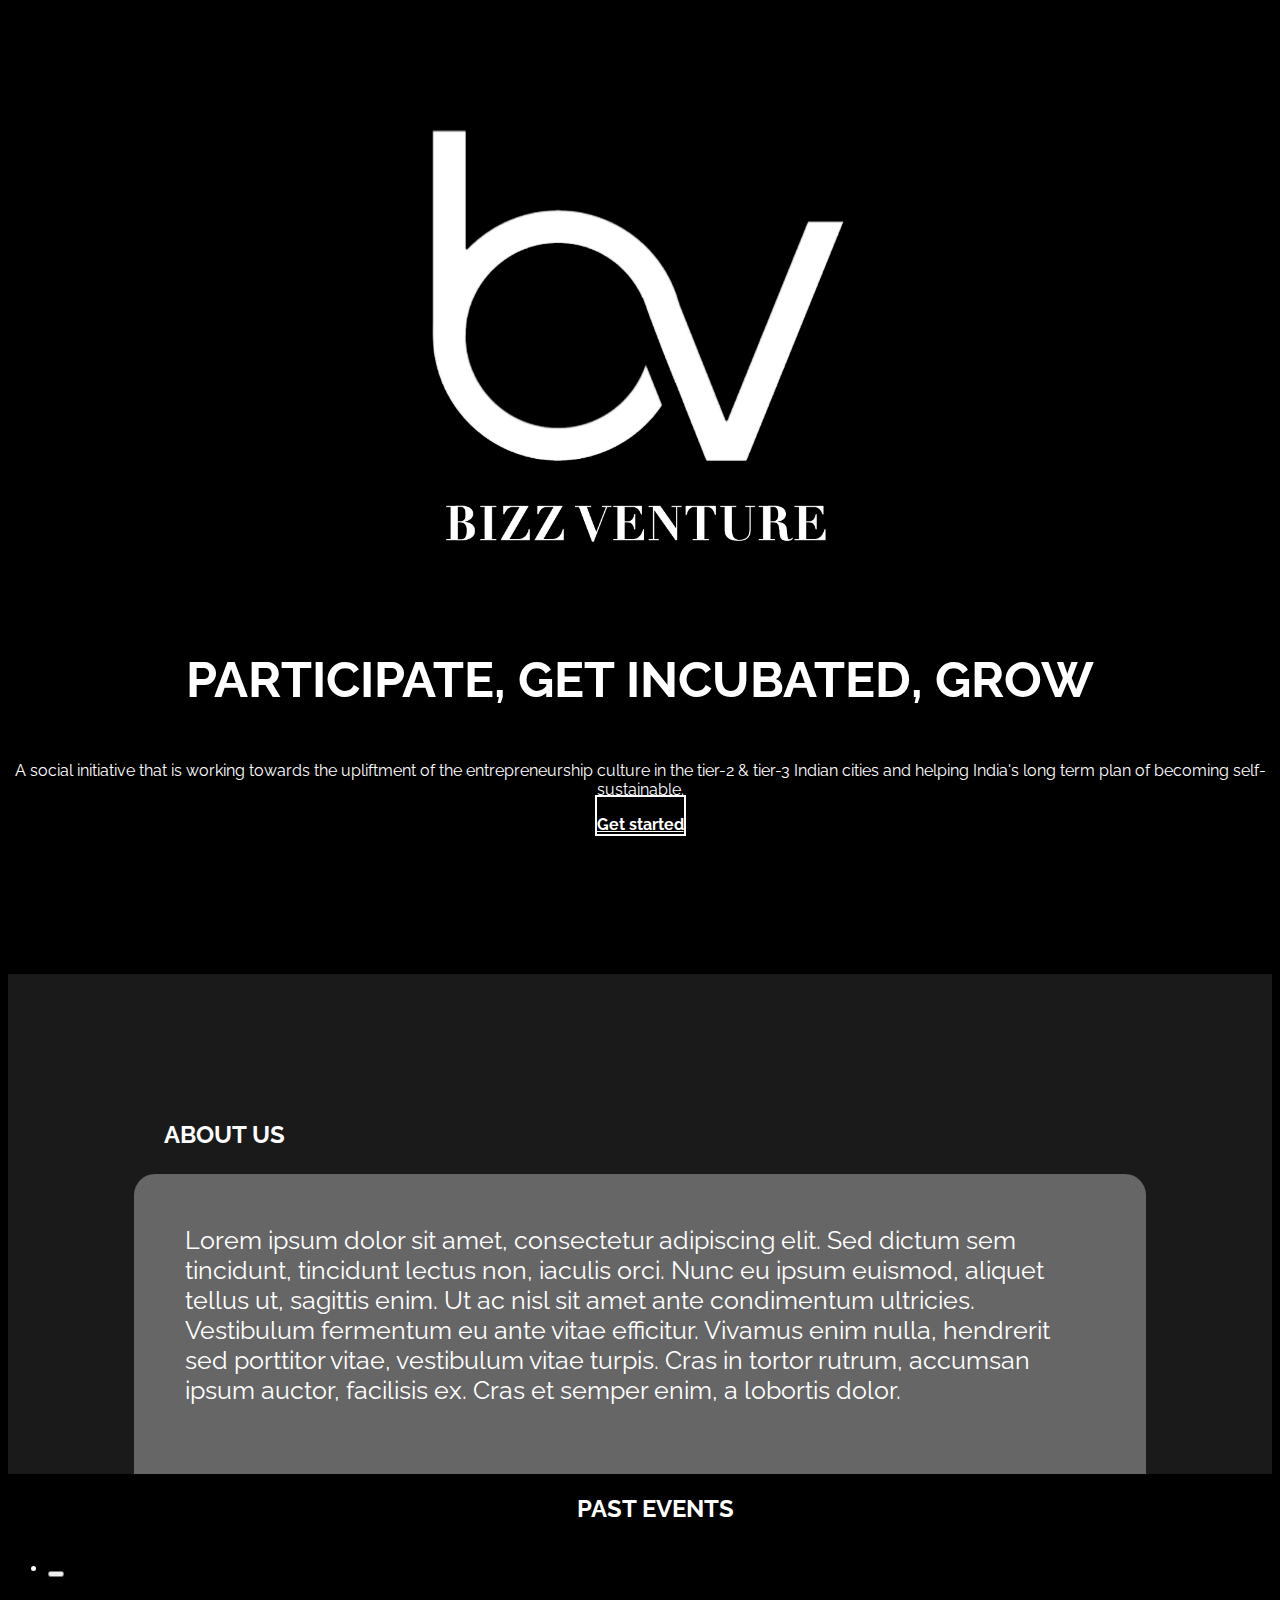
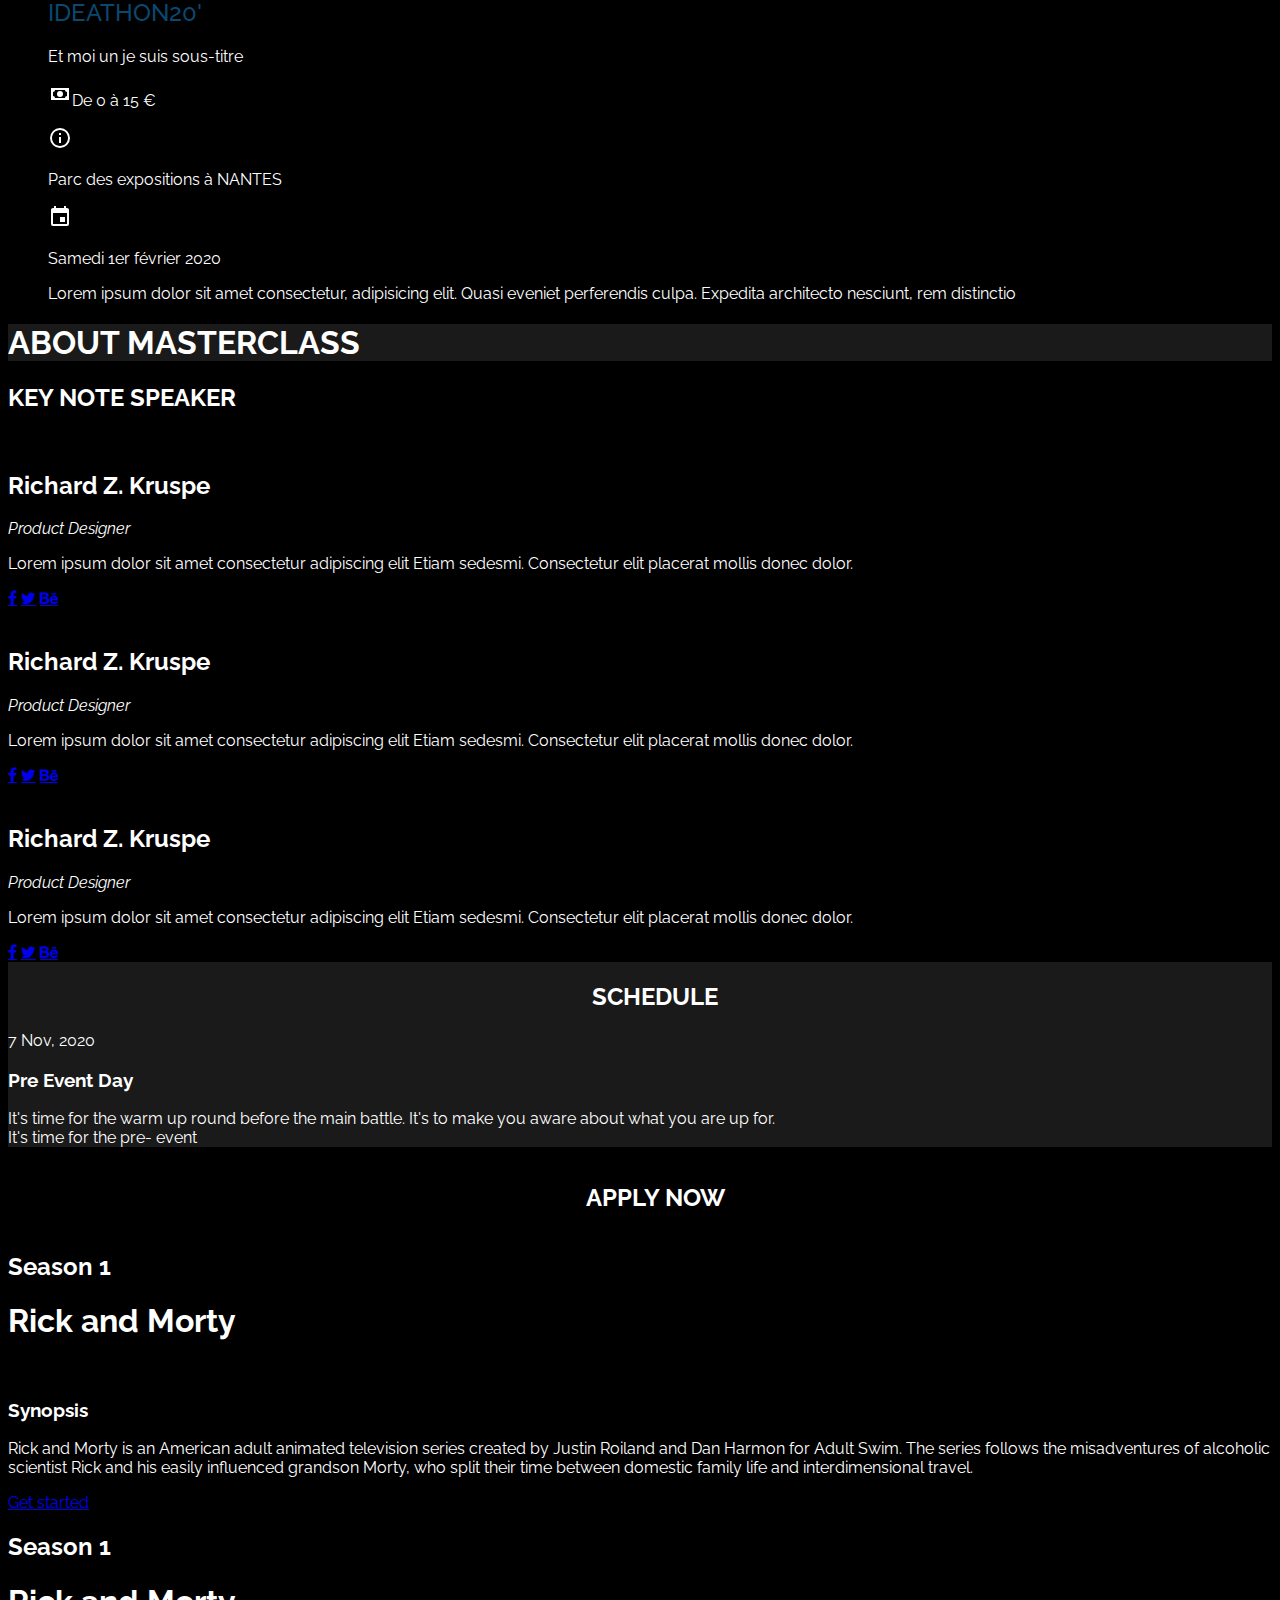
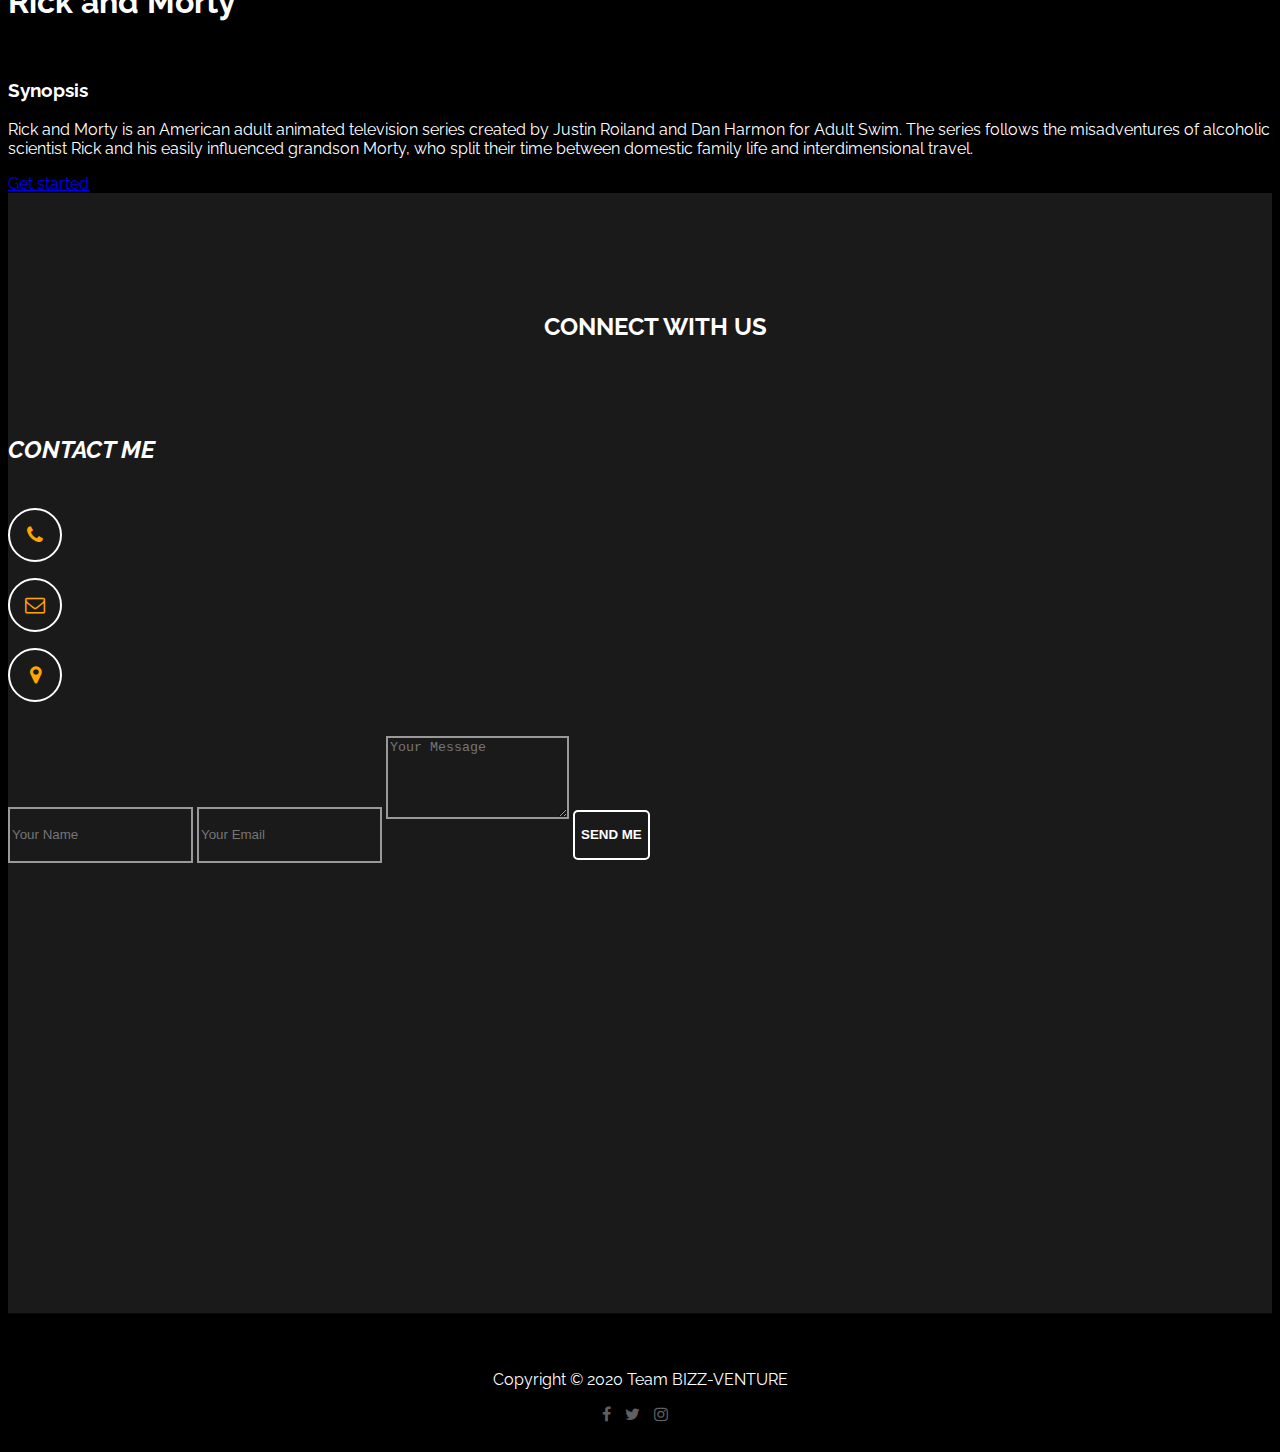
==== commit dec65c79: "Contact Us Sorted" ====
--- a/index.html
+++ b/index.html
@@ -76,7 +76,7 @@
 		<!-- end home -->
 
 		<!-- start work -->
-		<div id="contact" class="section" style="background: #1a1a1a; padding: 10%; padding-bottom: 0px;">
+		<div id="about" class="section" style="background: #1a1a1a; padding: 10%; padding-bottom: 0px;">
 			<div class="bg-dark me-md-3 pt-3 px-3 pt-md-5 px-md-5 text-center text-white overflow-hidden">
 			<div>
 				<h2 class="wow bounce " style="padding-left: 30px">
@@ -125,7 +125,7 @@
 		 --></div>
 
 
-		<div id="work" class="section" style="background: none;">
+		<div id="past" class="section" style="background: none;">
 			<div class="container">
 				<div class="row" style="margin: auto; display: flex; justify-content: center; width: 50%;">
 					<div class="wow bounce " style="padding-left: 30px">
@@ -179,7 +179,7 @@
 		</div>
 		<!-- end work -->
 		<!-- start about -->
-		<div id="about" class="section" style="background-color: #1a1a1a">
+		<div id="masterclass" class="section" style="background-color: #1a1a1a">
 			<div class="container">
 				<h1>ABOUT MASTERCLASS</h1>
 				<!-- <div class="row">
@@ -213,7 +213,7 @@
 		<!-- end about -->
 
 		<!-- start portfolio -->
-		<div id="portfolio" class="section" style="background: none;">
+		<div id="keynote" class="section" style="background: none;">
 		<div class="container">
 			<div class="row">
 				<div class="col-md-12">
@@ -345,7 +345,7 @@
 		</div> -->
 	<!-- end mentors -->
 		<!-- start contact -->
-		<div id="contact" class="section" style="background: none;">
+		<div id="apply" class="section" style="background: none;">
 			<div class="container">
 				<div class="row" style="margin: auto; display: flex; justify-content: center; width: 50%; ">
 					<div class="wow bounce " style="padding-left: 30px">
@@ -387,7 +387,7 @@
 					    </div>
 					  </div>
 					</div>
-					<div class="part_card-container">
+					<!-- <div class="part_card-container">
 					  <div class="part_card">
 					    <div class="front">
 					      <h2 class="sub-title">Season 1</h2>
@@ -403,14 +403,15 @@
 					     <a href="#contact" class="btn btn-default smoothScroll wow fadeInUp" data-wow-delay="1s">Get started</a>
 					    </div>
 					  </div>
-					</div>
-
-			</div>
-		</div>
-		<div id="contact" class="section" style="background: none;">
+					</div> -->
+
+			</div>
+		</div>
+		</div>
+		<div id="contact" class="section" style="background: #1a1a1a; height: 100vh !important;">
 			<div class="container">
 				<div class="row" style="margin: auto; display: flex; justify-content: center; width: 50%;">
-					<div class="wow bounce " style="padding-left: 30px">
+					<div class="wow bounce " style="padding-left: 30px; padding-bottom: 50px;">
 						<h2>CONNECT WITH US</h2>
 					</div>
                 </div>
@@ -424,12 +425,13 @@
 						</address>
 					</div>
 					<div class="col-lg-6 col-md-6 col-xs-10 wow fadeInUp" data-wow-delay="0.6s">
-						<!-- <form role="form" method="post" action="#">
+						<form role="form" method="post" action="#">
 							<input name="name" type="text" class="form-control" id="name" placeholder="Your Name">
 							<input name="email" type="email" class="form-control" id="email" placeholder="Your Email">
 							<textarea name="message" rows="5" class="form-control" id="message" placeholder="Your Message"></textarea>
-							<input name="send" type="submit" class="form-control" id="send" value="SEND ME">
-						</form> -->
+							<!-- <a href="#contact" class="btn btn-default smoothScroll wow fadeInUp" data-wow-delay="1s">Get started</a> -->
+							<input name="send" type="submit" class="form-control" id="send" style="border-radius: 5px;" value="SEND ME">
+						</form>
 					</div>
 					<div class="col-md-1 col-sm-1"></div>
 				</div>
@@ -438,7 +440,7 @@
 		<!-- end contact -->
 
 		<!-- start footer -->
-		<footer  style="background: none;">
+		<footer style="background: black;">
 			<div class="container">
 				<div class="row">
 					<div class="col-md-12 wow fadeIn" data-wow-delay="0.9s">
@@ -446,11 +448,11 @@
                         
                         <!-- . Designed by <a rel="nofollow noopener" href="https://templatemo.com">templatemo</a></p> -->
 						<!-- <hr> -->
-						<!-- <ul class="social-icon">
+						<ul class="social-icon">
 							<li><a href="#" class="fa fa-facebook"></a></li>
 							<li><a href="#" class="fa fa-twitter"></a></li>
 							<li><a href="#" class="fa fa-instagram"></a></li>
-						</ul> -->
+						</ul>
 					</div>
 				</div>
 			</div>
--- a/css/templatemo-style.css
+++ b/css/templatemo-style.css
@@ -0,0 +1,499 @@
+/*
+
+Lavish HTML CSS Template
+
+https://templatemo.com/tm-458-lavish
+		
+*/
+
+body
+{
+	background: #000000;
+	color: #ffffff;
+	font-family: 'Raleway', sans-serif;
+	font-size: 16px;
+	font-weight: 400;
+}
+
+/* start all section */
+#home,
+#home .fp-slide,
+#home .fp-tableCell,
+
+#work,
+#work .fp-slide,
+#work .fp-tableCell,
+
+#about,
+#about .fp-slide,
+#about .fp-tableCell,
+
+#contact,
+#contact .fp-slide,
+#contact .fp-tableCell,
+
+#portfolio,
+#portfolio .fp-slide,
+#portfolio .fp-tableCell,
+
+#mentors,
+#mentors .fp-slide,
+#mentors .fp-tableCell,
+
+
+
+footer,
+footer .fp-slide,
+footer .fp-tableCell
+{
+    height: auto !important;
+}
+
+/* end all section */
+
+/* start all heading */
+h1,h2,h3,h4,h5
+    {
+        color: #ffffff;
+        font-weight: bold;
+    }
+/* end all heading */
+
+/* start all section */
+#work, #about, #portfolio, #contact, #mentors
+    {
+        padding-top: 100px;
+        padding-bottom: 120px;
+    }
+/* end all section */
+
+/* start simpletextrotator */
+.rotating {
+  display: inline-block;
+  -webkit-transform-style: preserve-3d;
+  -moz-transform-style: preserve-3d;
+  -ms-transform-style: preserve-3d;
+  -o-transform-style: preserve-3d;
+  transform-style: preserve-3d;
+  -webkit-transform: rotateX(0) rotateY(0) rotateZ(0);
+  -moz-transform: rotateX(0) rotateY(0) rotateZ(0);
+  -ms-transform: rotateX(0) rotateY(0) rotateZ(0);
+  -o-transform: rotateX(0) rotateY(0) rotateZ(0);
+  transform: rotateX(0) rotateY(0) rotateZ(0);
+  -webkit-transition: 0.5s;
+  -moz-transition: 0.5s;
+  -ms-transition: 0.5s;
+  -o-transition: 0.5s;
+  transition: 0.5s;
+  -webkit-transform-origin-x: 50%;
+}
+
+.rotating.flip {
+  position: relative;
+}
+
+.rotating .front, .rotating .back {
+  left: 0;
+  top: 0;
+  -webkit-backface-visibility: hidden;
+  -moz-backface-visibility: hidden;
+  -ms-backface-visibility: hidden;
+  -o-backface-visibility: hidden;
+  backface-visibility: hidden;
+}
+
+.rotating .front {
+  position: absolute;
+  display: inline-block;
+  -webkit-transform: translate3d(0,0,1px);
+  -moz-transform: translate3d(0,0,1px);
+  -ms-transform: translate3d(0,0,1px);
+  -o-transform: translate3d(0,0,1px);
+  transform: translate3d(0,0,1px);
+}
+
+.rotating.flip .front {
+  z-index: 1;
+}
+
+.rotating .back {
+  display: block;
+  opacity: 0;
+}
+
+.rotating.spin {
+  -webkit-transform: rotate(360deg) scale(0);
+  -moz-transform: rotate(360deg) scale(0);
+  -ms-transform: rotate(360deg) scale(0);
+  -o-transform: rotate(360deg) scale(0);
+  transform: rotate(360deg) scale(0);
+}
+
+.rotating.flip .back {
+  z-index: 2;
+  display: block;
+  opacity: 1;
+  
+  -webkit-transform: rotateY(180deg) translate3d(0,0,0);
+  -moz-transform: rotateY(180deg) translate3d(0,0,0);
+  -ms-transform: rotateY(180deg) translate3d(0,0,0);
+  -o-transform: rotateY(180deg) translate3d(0,0,0);
+  transform: rotateY(180deg) translate3d(0,0,0);
+}
+
+.rotating.flip.up .back {
+  -webkit-transform: rotateX(180deg) translate3d(0,0,0);
+  -moz-transform: rotateX(180deg) translate3d(0,0,0);
+  -ms-transform: rotateX(180deg) translate3d(0,0,0);
+  -o-transform: rotateX(180deg) translate3d(0,0,0);
+  transform: rotateX(180deg) translate3d(0,0,0);
+}
+
+.rotating.flip.cube .front {
+  -webkit-transform: translate3d(0,0,100px) scale(0.9,0.9);
+  -moz-transform: translate3d(0,0,100px) scale(0.85,0.85);
+  -ms-transform: translate3d(0,0,100px) scale(0.85,0.85);
+  -o-transform: translate3d(0,0,100px) scale(0.85,0.85);
+  transform: translate3d(0,0,100px) scale(0.85,0.85);
+}
+
+.rotating.flip.cube .back {
+  -webkit-transform: rotateY(180deg) translate3d(0,0,100px) scale(0.9,0.9);
+  -moz-transform: rotateY(180deg) translate3d(0,0,100px) scale(0.85,0.85);
+  -ms-transform: rotateY(180deg) translate3d(0,0,100px) scale(0.85,0.85);
+  -o-transform: rotateY(180deg) translate3d(0,0,100px) scale(0.85,0.85);
+  transform: rotateY(180deg) translate3d(0,0,100px) scale(0.85,0.85);
+}
+
+.rotating.flip.cube.up .back {
+  -webkit-transform: rotateX(180deg) translate3d(0,0,100px) scale(0.9,0.9);
+  -moz-transform: rotateX(180deg) translate3d(0,0,100px) scale(0.85,0.85);
+  -ms-transform: rotateX(180deg) translate3d(0,0,100px) scale(0.85,0.85);
+  -o-transform: rotateX(180deg) translate3d(0,0,100px) scale(0.85,0.85);
+  transform: rotateX(180deg) translate3d(0,0,100px) scale(0.85,0.85);
+}
+/* end simpletextrotator */
+
+/* start home */       
+#home
+	{
+        background: url('../images/home.jpg');
+        background-size: cover;
+        background-repeat: no-repeat;
+        padding-top: 120px;
+        padding-bottom: 140px;
+        text-align: center;
+	}
+#home h1
+    {
+        font-size: 5em;
+        display: inline-block;
+        letter-spacing: 6px;
+        padding: 25px 35px;
+        margin: 30px 0;
+    }
+#home h2
+    {
+        padding-bottom: 10px;
+        font-size: 50px;
+    }
+#home .btn
+    {
+        background: transparent;
+        border: 2px solid #ffffff;
+        color: #ffffff;
+        font-size: 16px;
+        font-weight: bold;
+        width: 180px;
+        height: 60px;
+        margin-top: 40px;
+        padding-top: 18px;
+        transition: all 0.4s ease-in-out;
+    }
+#home .btn:hover
+    {
+        background: #ffa500;
+        border-color: transparent;
+    }
+/* end home */
+
+/* start work */
+#work
+    {
+        background: #1a1a1a;
+    }
+#work h2
+    {
+        text-align: center;
+        font-size: 50px;
+    }
+
+#work .media
+    {
+      margin-top: 30px;
+    }
+	
+#work .media .fa
+    {
+        border: 2px solid #ffffff;
+        border-radius: 50%;
+        color: #ffa500;
+        font-size: 24px;
+        margin-right: 24px;
+        width: 60px;
+        height: 60px;
+        line-height: 55px;
+        text-align: center;
+        vertical-align: middle;
+        transition: all 0.4s ease-in;
+    }
+#work .media .fa:hover
+    {
+        background: #ffffff;
+        cursor: pointer;
+    }
+#work .media .media-heading
+    {
+        font-weight: 600;
+        font-size: 20px;
+        padding-bottom: 10px;
+    }
+#work .bulb_glow
+    {
+        font-size: 50px;
+        border-radius: 50%;
+        color: #ffa500;
+        text-align: center;
+        margin-right: 20px;
+        text-shadow: 0px 0px 7px #ffa500;
+    }
+#work .bulb
+    {
+        font-size: 50px;
+        border-radius: 50%;
+        color: #ffffff;
+        text-align: center;
+        margin-right: 20px;
+        text-shadow: 0px 0px 0px #FFFFFF;
+    }
+
+/* end work */
+
+/* start about */
+#about h4
+    {
+        padding: 15px 0;
+		    color: #D43F52;
+    }
+#about .progress
+    {
+        border-radius: 4px;
+        background: #ffffff;
+        height: 4px;
+    }
+#about .progress .progress-bar-danger
+    {
+        background: #D43F52;
+    }
+#about .text-top
+    {
+        padding-top: 50px;
+    }
+#about span
+    {
+        color: #ffffff;
+        font-weight: bold;
+        display: block;
+        padding-bottom: 6px;
+    }
+#about small
+    {
+        font-weight: bold;
+        float: right;
+    }
+/* end about */
+
+/* start portfolio */
+#portfolio
+    {
+        background: #1a1a1a;
+        text-align: center;
+    }
+#portfolio h2
+    {
+        padding-bottom: 30px;
+    }
+#portfolio .portfolio-thumb
+    {
+        overflow: hidden;
+        position: relative;
+        margin-bottom: 30px;
+    }
+#portfolio .portfolio-thumb .portfolio-overlay
+    {
+        background: #D43F52;
+        top: 0;
+        left: 0;
+        right: 0;
+        bottom: 0;
+        opacity: 0;
+        width: 100%;
+        height: 100%;
+        position: absolute;
+        padding-top: 60px;
+        transition: all 0.4s ease-in-out;
+    }
+#portfolio .portfolio-thumb:hover .portfolio-overlay
+    {
+        cursor: pointer;
+        opacity: 0.8;
+        transform: scale(0.9);
+    }
+/* end portfolio */
+
+/* start contact */
+
+.ges_card{
+  box-shadow: 0 4px 8px 0 rgba(255,255,255,0.5);
+  transition: 0.3s;
+  padding: 2%
+}
+
+#contact address
+    {
+      padding-bottom: 18px;
+    }
+	
+#contact .contact-title
+    {
+		font-size: 24px;
+		font-weight: bold;
+        padding-bottom: 20px;
+		color: #ffffff;
+    }
+#contact .fa
+    {
+        border: 2px solid #ffffff;
+        border-radius: 50%;
+        color: #ffa500;
+        font-size: 20px;
+        margin-right: 24px;
+        width: 50px;
+        height: 50px;
+        line-height: 50px;
+        text-align: center;
+        vertical-align: middle;
+        transition: all 0.4s ease-in;
+    }
+#contact .fa:hover
+    {
+        background: #ffffff;
+        cursor: pointer;
+    }
+#contact .form-control
+    {
+        background: transparent;
+        border: 2px solid #999;
+        border-radius: 0;
+        box-shadow: none;
+        color: #ffffff;
+        margin-bottom: 20px;
+    }
+#contact input
+    {
+        height: 50px;
+    }
+#contact input[type="submit"]
+    {
+        background: none;
+        border: 2px solid white;
+        color: #ffffff;
+        font-weight: bold;
+        transition: all 0.4s ease-in-out;
+    }
+#contact input[type="submit"]:hover
+    {
+        background: #FFA500;
+        border: 2px solid transparent;
+
+    }
+/* end contact */
+
+/* start footer */
+footer
+    {
+        border-top: 1px solid #090909;
+        text-align: center;
+        padding-top: 40px;
+        padding-bottom: 20px;
+    }
+footer hr
+    {
+        width: 100px;
+    }
+/* end footer */
+
+/* start social icon */
+.social-icon
+    {
+        position: relative;
+        padding: 0;
+        margin: 0;
+    }
+.social-icon li
+    {
+        display: inline-block;
+        list-style: none;
+    }
+.social-icon li a
+    {
+        border-radius: 50%;
+        color: #606060;
+        text-decoration: none;
+        transition: all 0.4s ease-in-out;
+        text-align: center;
+        margin-right: 10px;
+    }
+.social-icon li a:hover
+    {
+        color: #D43F52;
+    }
+/* end social icon */
+
+/* start mentor */
+#portfolio
+    {
+        background: #1a1a1a;
+        text-align: center;
+    }
+#portfolio h2
+    {
+        padding-bottom: 30px;
+    }
+#portfolio .portfolio-thumb
+    {
+        overflow: hidden;
+        position: relative;
+        margin-bottom: 30px;
+    }
+#portfolio .portfolio-thumb .portfolio-overlay
+    {
+        background: #D43F52;
+        top: 0;
+        left: 0;
+        right: 0;
+        bottom: 0;
+        opacity: 0;
+        width: 100%;
+        height: 100%;
+        position: absolute;
+        padding-top: 60px;
+        transition: all 0.4s ease-in-out;
+    }
+#portfolio .portfolio-thumb:hover .portfolio-overlay
+    {
+        cursor: pointer;
+        opacity: 0.8;
+        transform: scale(0.9);
+    }
+/* end mentors */